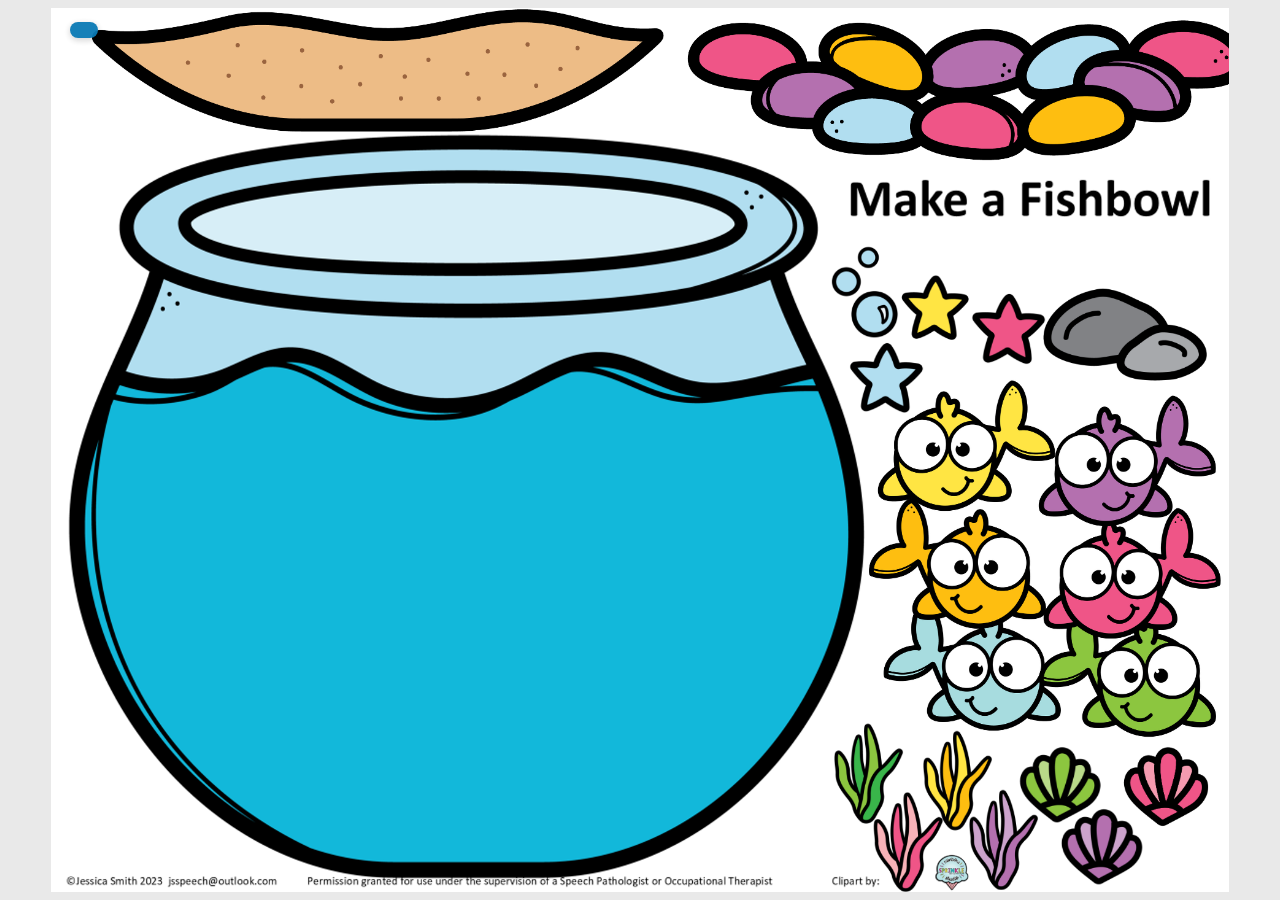
==== make-a-fishbowl/index.html @ fc692ed0 "Initial commit (3 Make it games)" ====
<!doctype html>
<html lang="zh-CN">
  <head>
    <meta charset="utf-8" />
    <meta name="viewport" content="width=device-width, initial-scale=1" />
    <title></title>
    <link rel="stylesheet" href="style.css" />
  </head>
  <body shadow>
    <main class="game">
      <div class="scene" id="scene">
        <button id="reset-btn" class="reset-btn" type="button" aria-label="">
        </button>

        <div class="placed-layer placed-layer-bottom" id="placed-bottom"></div>
        <div class="placed-layer placed-layer-center" id="placed-center"></div>
        <div class="hotspots" id="hotspots"></div>
      </div>
    </main>

    <script type="module" src="app.js"></script>
  </body>
</html>
---- make-a-fishbowl/style.css ----
*,
*::before,
*::after {
  box-sizing: border-box;
}

html,
body {
  margin: 0;
  height: 100%;
  font-family: system-ui, -apple-system, "Segoe UI", Roboto, sans-serif;
}

body {
  background: #e9e9e9;
  overflow: hidden;
}

.game {
  width: 100%;
  height: 100%;
  display: grid;
  place-items: center;
  padding: 8px;
}

.reset-btn {
  position: absolute;
  top: 1.6%;
  left: 1.6%;
  z-index: 30;
  border: 0;
  border-radius: 999px;
  padding: 8px 14px;
  background: #0a7ab5;
  color: #fff;
  font-weight: 700;
  cursor: pointer;
  box-shadow: 0 2px 7px rgba(0, 0, 0, 0.2);
  opacity: 0.95;
}

.reset-btn:hover {
  background: #09699b;
}

.scene {
  width: min(100vw - 16px, calc((100vh - 16px) * 4 / 3));
  aspect-ratio: 4 / 3;
  position: relative;
  overflow: hidden;
  background-image: url("./resources/background/幻灯片1.png");
  background-size: 100% 100%;
  background-repeat: no-repeat;
  background-position: center;
}

.placed-layer {
  position: absolute;
  inset: 0;
  pointer-events: none;
}

.placed-item {
  position: absolute;
  transform: translate(-50%, -50%) scale(var(--item-scale, 1));
  transform-origin: center center;
  object-fit: contain;
  pointer-events: none;
  filter: drop-shadow(0 2px 3px rgba(0, 0, 0, 0.2));
}

.placed-layer-bottom .placed-item {
  z-index: 2;
}

.placed-layer-center .placed-item {
  z-index: 5;
}

.placed-item--draggable {
  pointer-events: auto;
  cursor: grab;
  touch-action: none;
}

.placed-item--draggable:active {
  cursor: grabbing;
}

.hotspots {
  position: absolute;
  inset: 0;
  z-index: 20;
}

.hotspot {
  position: absolute;
  border: 0;
  background: transparent;
  cursor: pointer;
  border-radius: 12px;
}

.hotspot:focus-visible {
  outline: 2px solid rgba(18, 113, 160, 0.8);
  outline-offset: 1px;
}

.drag-preview {
  position: fixed;
  width: min(18vmin, 150px);
  height: auto;
  pointer-events: none;
  z-index: 2000;
  transform: translate(-50%, -50%);
  filter: drop-shadow(0 4px 10px rgba(0, 0, 0, 0.25));
  opacity: 0.94;
}
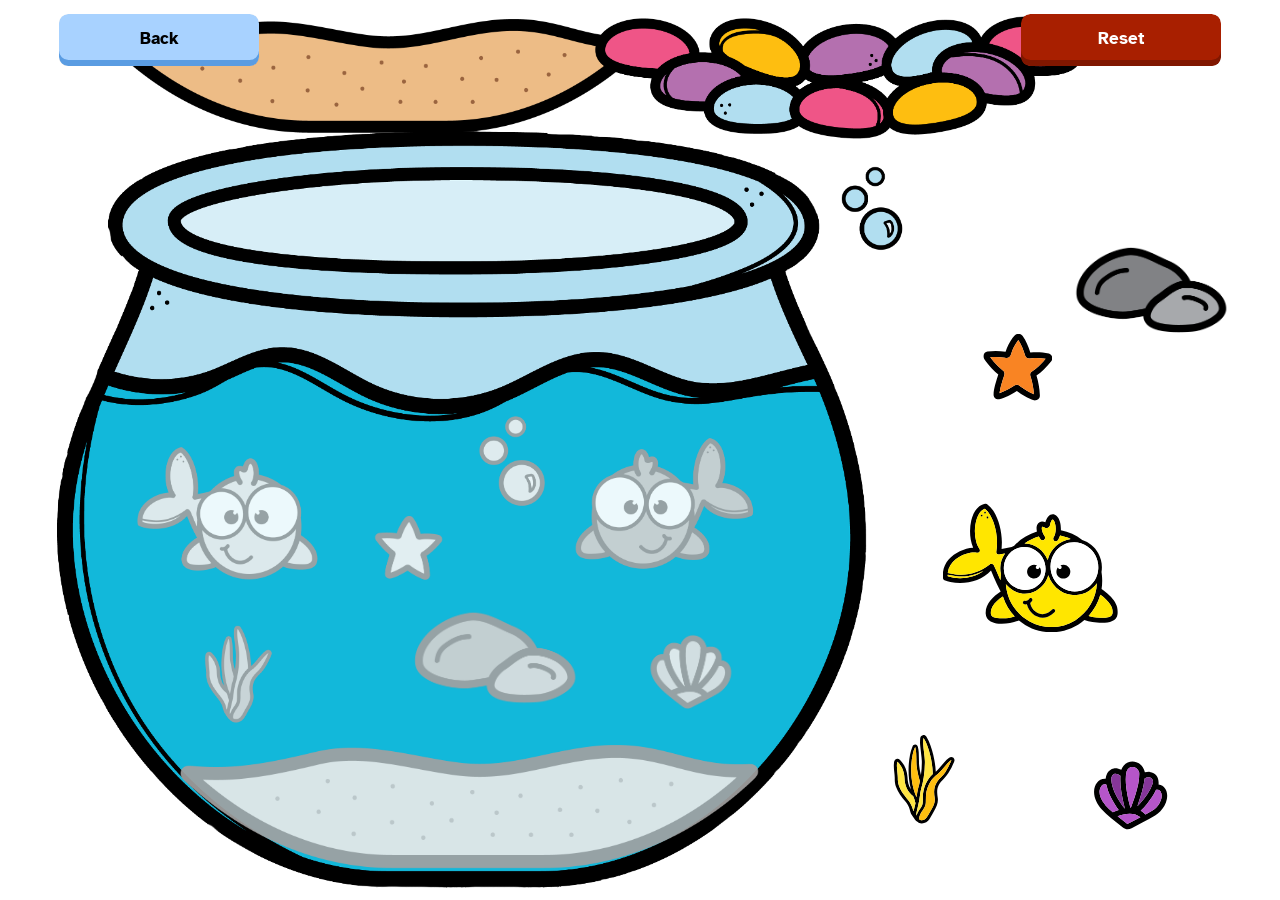
==== commit 4d1a5e98: "feat: make it games major functionalities completion" ====
--- a/make-a-fishbowl/index.html
+++ b/make-a-fishbowl/index.html
@@ -1,22 +1,53 @@
 <!doctype html>
-<html lang="zh-CN">
+<html lang="en">
   <head>
     <meta charset="utf-8" />
     <meta name="viewport" content="width=device-width, initial-scale=1" />
     <title></title>
+    <link rel="stylesheet" href="../shared/squidly-buttons.css" />
+    <link rel="stylesheet" href="../shared/miniapp-layout.css" />
+    <link rel="stylesheet" href="../shared/scene-controls.css" />
+    <link rel="stylesheet" href="./item-art.css" />
     <link rel="stylesheet" href="style.css" />
   </head>
   <body shadow>
-    <main class="game">
-      <div class="scene" id="scene">
-        <button id="reset-btn" class="reset-btn" type="button" aria-label="">
-        </button>
+    <div class="scene" id="scene">
+        <access-button
+          id="back-access-btn"
+          class="back-access-wrap"
+          access-group="scene-controls"
+          access-order="0"
+        >
+          <a
+            id="back-btn"
+            class="scene-control-btn squidly-btn squidly-btn--normal"
+            href="../index.html"
+            aria-label="Back to games"
+          >Back</a>
+        </access-button>
+        <access-button
+          id="reset-access-btn"
+          class="reset-access-wrap"
+          access-group="scene-controls"
+          access-order="1"
+        >
+          <button
+            id="reset-btn"
+            class="scene-control-btn squidly-btn squidly-btn--action"
+            type="button"
+            aria-label="Reset fishbowl"
+          >
+            Reset
+          </button>
+        </access-button>
 
         <div class="placed-layer placed-layer-bottom" id="placed-bottom"></div>
         <div class="placed-layer placed-layer-center" id="placed-center"></div>
+
+        <div class="fishbowl-slots-access" id="fishbowl-slots-access"></div>
+
         <div class="hotspots" id="hotspots"></div>
-      </div>
-    </main>
+    </div>
 
     <script type="module" src="app.js"></script>
   </body>
--- a/shared/squidly-buttons.css
+++ b/shared/squidly-buttons.css
@@ -0,0 +1,90 @@
+/* Squidly Session grid-icon button look for mini-apps (action / normal / emphasis). */
+/* Linked from each game as ../shared/squidly-buttons.css — serve the Games repo root. */
+
+@import url("https://fonts.googleapis.com/css2?family=Atkinson+Hyperlegible:ital,wght@0,400;0,700;1,400;1,700&display=swap");
+
+.squidly-btn--action {
+  --squidly-btn-main: hsl(11, 100%, 33%);
+  --squidly-btn-tab: hsl(11, 100%, 25%);
+  --squidly-btn-main-hover: hsl(11, 100%, 23%);
+  --squidly-btn-tab-hover: hsl(11, 100%, 15%);
+  --squidly-btn-main-active: hsl(11, 96%, 18%);
+  --squidly-btn-tab-active: hsl(11, 92%, 9%);
+  --squidly-btn-text: white;
+  --squidly-btn-outline: hsl(11, 100%, 15%);
+}
+
+.squidly-btn--normal {
+  --squidly-btn-main: hsl(211, 100%, 83%);
+  --squidly-btn-tab: hsl(211, 70%, 62%);
+  --squidly-btn-main-hover: hsl(211, 95%, 66.4%);
+  --squidly-btn-tab-hover: hsl(211, 66.5%, 49.6%);
+  --squidly-btn-main-active: hsl(211, 100%, 53.95%);
+  --squidly-btn-tab-active: hsl(211, 73.5%, 40.3%);
+  --squidly-btn-text: black;
+  --squidly-btn-outline: hsl(211, 84%, 37.2%);
+}
+
+.squidly-btn--emphasis {
+  --squidly-btn-main: hsl(18, 77%, 50%);
+  --squidly-btn-tab: hsl(18, 86%, 41%);
+  --squidly-btn-main-hover: hsl(18, 73%, 40%);
+  --squidly-btn-tab-hover: hsl(18, 82%, 33%);
+  --squidly-btn-main-active: hsl(18, 80%, 32%);
+  --squidly-btn-tab-active: hsl(18, 88%, 26%);
+  --squidly-btn-text: white;
+  --squidly-btn-outline: hsl(18, 86%, 28%);
+}
+
+.squidly-btn {
+  position: absolute;
+  inset: 0;
+  width: 100%;
+  height: 100%;
+  margin: 0;
+  padding: 0.2em 0.35em 0.42em;
+  box-sizing: border-box;
+  border: 0;
+  border-radius: 0.55em;
+  cursor: pointer;
+  display: flex;
+  align-items: center;
+  justify-content: center;
+  font-family: "Atkinson Hyperlegible", system-ui, sans-serif;
+  font-weight: 700;
+  font-size: clamp(11px, 1.2vw, 16px);
+  line-height: 1;
+  text-align: center;
+  color: var(--squidly-btn-text, white);
+  background-color: var(--squidly-btn-main);
+  box-shadow:
+    inset 0 -0.35em 0 var(--squidly-btn-tab),
+    0 2px 4px rgba(0, 0, 0, 0.22);
+  transition:
+    background-color 0.12s ease,
+    box-shadow 0.12s ease,
+    transform 0.08s ease;
+}
+
+.squidly-btn:hover,
+access-button[hover] .squidly-btn {
+  background-color: var(--squidly-btn-main-hover);
+  box-shadow:
+    inset 0 -0.35em 0 var(--squidly-btn-tab-hover),
+    0 2px 4px rgba(0, 0, 0, 0.28),
+    0 0 0 2px var(--squidly-btn-outline);
+}
+
+.squidly-btn:active {
+  background-color: var(--squidly-btn-main-active);
+  box-shadow:
+    inset 0 -0.28em 0 var(--squidly-btn-tab-active),
+    0 1px 2px rgba(0, 0, 0, 0.25);
+  transform: scale(0.98);
+}
+
+.squidly-btn:focus-visible,
+access-button:focus-visible .squidly-btn {
+  outline: 3px solid var(--squidly-btn-outline);
+  outline-offset: 2px;
+}
--- a/shared/miniapp-layout.css
+++ b/shared/miniapp-layout.css
@@ -0,0 +1,30 @@
+/* Shared layout for access-button wrappers and transparent hotspot overlays. */
+
+.access-wrap {
+  position: absolute;
+  display: block;
+  box-sizing: border-box;
+}
+
+.hotspot,
+.picker-hotspot {
+  position: absolute;
+  inset: 0;
+  border: 0;
+  margin: 0;
+  padding: 0;
+  background: transparent;
+  cursor: pointer;
+  border-radius: 12px;
+  z-index: 1;
+}
+
+.hotspot:focus-visible,
+.picker-hotspot:focus-visible {
+  outline: 2px solid rgba(143, 83, 201, 0.85);
+  outline-offset: 2px;
+}
+
+.picker-hotspot {
+  border-radius: 10px;
+}
--- a/shared/scene-controls.css
+++ b/shared/scene-controls.css
@@ -0,0 +1,57 @@
+/* Top-corner scene controls (Back / Reset) — shared by all make-a-* games. */
+
+.back-access-wrap,
+.reset-access-wrap {
+  position: absolute;
+  z-index: 12000;
+  display: block;
+  overflow: hidden;
+  border-radius: 0.55em;
+  width: min(18vw, 200px);
+  height: min(10vh, 52px);
+  max-width: 210px;
+  max-height: 66px;
+  pointer-events: auto;
+}
+
+.back-access-wrap {
+  top: 1.6%;
+  left: 1.6%;
+  right: auto;
+}
+
+.reset-access-wrap {
+  top: 1.6%;
+  right: 1.6%;
+  left: auto;
+}
+
+.scene-control-btn {
+  font-size: clamp(14px, 1.35vw, 18px);
+}
+
+a.scene-control-btn.squidly-btn {
+  text-decoration: none;
+  color: var(--squidly-btn-text, white);
+}
+
+/* Robot: categories + reset on the left dock; back stays top-right. */
+.scene--robot .reset-access-wrap {
+  top: 68%;
+  left: 2%;
+  right: auto;
+  width: 15%;
+  min-width: 128px;
+  max-width: 240px;
+  max-height: 72px;
+}
+
+.scene--robot .back-access-wrap {
+  top: 1.6%;
+  left: auto;
+  right: 1.6%;
+}
+
+.scene--robot .scene-control-btn {
+  font-size: clamp(16px, 2.1cqh, 22px);
+}
--- a/make-a-fishbowl/item-art.css
+++ b/make-a-fishbowl/item-art.css
@@ -0,0 +1,96 @@
+/* Colored fish / seaweed / star / shell art (data-uri SVG). Edit :root vars or rules below. */
+:root {
+  --fish-a-0: #ffe600;
+  --fish-b-0: #ffffff;
+  --fish-a-1: #ff6b6b;
+  --fish-b-1: #ffffff;
+  --fish-a-2: #4ade80;
+  --fish-b-2: #ffffff;
+  --fish-a-3: #60a5fa;
+  --fish-b-3: #ffffff;
+  --seaweed-a-0: #febe10;
+  --seaweed-b-0: #ffe543;
+  --seaweed-a-1: #22c55e;
+  --seaweed-b-1: #86efac;
+  --seaweed-a-2: #14b8a6;
+  --seaweed-b-2: #5eead4;
+  --seaweed-a-3: #a855f7;
+  --seaweed-b-3: #e9d5ff;
+  --star-a-0: #f98423;
+  --star-a-1: #3b82f6;
+  --star-a-2: #facc15;
+  --star-a-3: #ef4444;
+  --shell-a-0: #b555c9;
+  --shell-b-0: #863699;
+  --shell-a-1: #e879f9;
+  --shell-b-1: #a21caf;
+  --shell-a-2: #fb923c;
+  --shell-b-2: #ea580c;
+  --shell-a-3: #60a5fa;
+  --shell-b-3: #2563eb;
+}
+
+.item-art--fish.color-0 {
+  background-image: url("data:image/svg+xml,%3Csvg%20id%3D%22Layer_1%22%20xmlns%3D%22http%3A%2F%2Fwww.w3.org%2F2000%2Fsvg%22%20viewBox%3D%220%200%20450.715%20331.49%22%3E%3Cpath%20d%3D%22M65.394%2C305.318c-21.368%2C2.817-61.438%2C6.457-65.002-20.102-2.285-17.029%2C5.684-31.873%2C16.928-44.282%2C5.568-6.145%2C11.934-11.027%2C18.239-16.303l6.24-4.552c-2.228-14.542-2.216-29.086.208-43.766-2.865-17.117.206-34.301%2C8.651-49.3%2C9.093-15.919%2C23.554-27.657%2C40.905-33.287%2C16.216-12.604%2C34.898-20.958%2C55.072-24.902-.603-12.599%2C1.864-28.461%2C10.797-36.888%2C6.46-6.095%2C15.76-5.358%2C21.629%2C1.234%2C3.679%2C4.132%2C5.941%2C9.159%2C7.539%2C14.883%2C3.495-1.366%2C7.292-2.073%2C11.16-1.241%2C10.631%2C2.289%2C13.213%2C14.355%2C10.422%2C25.101%2C22.596%2C6.775%2C42.742%2C19.402%2C58.694%2C36.776l6.441%2C3.395%2C25.94%2C5.099-.757-17.798c.606-26.995%2C7.362-57.866%2C22.084-80.635%2C4.307-6.661%2C9.52-12.356%2C15.886-16.971%2C1.851-1.342%2C3.866-2.13%2C6.128-1.626%2C19.891%2C4.431%2C30.506%2C24.769%2C34.858%2C43.639%2C5.117%2C22.185%2C4.262%2C48.518-4.951%2C69.827%2C23.171%2C1.308%2C47.523%2C12.802%2C62.603%2C30.003%2C11.956%2C13.638%2C17.626%2C31.167%2C14.962%2C49.169-.311%2C2.105-1.943%2C3.83-3.865%2C4.604-4.942%2C1.992-9.645%2C3.623-15.006%2C4.677-36.334%2C7.148-79.216-1.075-104.627-29.618l-7.017%2C16.954c-4.891%2C11.818-10.381%2C23.031-16.428%2C34.272l-1.473%2C3.03c19.583%2C12.756%2C39.592%2C31.523%2C38.631%2C56.322-.346%2C8.942-5.031%2C16.323-12.826%2C20.648-6.337%2C3.346-13.152%2C5.01-20.525%2C5.538-17.845%2C1.277-35.726-1.766-52.39-8.11-48.528%2C40.946-120.46%2C40.503-168.511-1.335-6.602%2C2.607-13.397%2C4.248-20.637%2C5.543ZM417.061%2C182.456l20.817-3.925c-3.5-28.377-31.92-46.827-58.255-51.546-5.521-.989-10.957-1.251-16.397-.305-3.01.523-5.687-.202-7.233-2.724-1.415-2.308-1.104-5.068.503-7.388%2C3.932-5.674%2C6.488-11.879%2C8.251-18.719%2C4.7-18.237%2C4.435-37.422-.64-55.557-3.239-11.573-10.17-25.099-21.826-29.242-10.444%2C8.201-17.744%2C22.692-22.12%2C35.251-8.165%2C23.432-11.622%2C50.855-7.233%2C75.388.387%2C2.165-.096%2C4.264-1.489%2C5.725-1.419%2C1.489-3.528%2C2.286-5.699%2C1.863l-15.282-2.978c11.296%2C15.823%2C14.709%2C34.691%2C10.579%2C53.332l1.176%2C15.909%2C12.234-28.634%2C4.846-10.07c1.022-2.124%2C3.56-3.272%2C5.305-3.537%2C2.795-.425%2C4.254.742%2C6.24%2C2.219%2C25.175%2C18.728%2C54.607%2C29.215%2C86.223%2C24.939ZM240.233%2C102.742c-11.069-8.311-23.539-14.364-36.716-18.229l-4.439%2C7.405c-1.945%2C3.245-6.743%2C3.295-9.527%2C1.021-2.837-2.317-3.108-6.269-.978-9.443%2C4.088-6.094%2C9.275-17.389%2C6.39-23.645-2.257-.063-4.344.969-6.185%2C2.058-3.086%2C1.825-6.76%2C1.828-9.944-.018-2.629-1.523-4.051-4.363-4.621-7.772-.852-5.097-4.286-13.043-6.613-12.882-1.953.135-4.692%2C5.64-5.713%2C9.245-2.541%2C8.978-2.697%2C18.362-.409%2C27.435.731%2C2.899%2C1.739%2C5.794%2C3.419%2C8.169%2C2.4%2C3.39%2C1.902%2C7.759-1.533%2C10.017-3.176%2C2.088-7.476%2C1.058-9.572-2.325-2.258-3.644-3.845-7.38-5.172-11.709-9.531%2C1.975-18.623%2C4.753-27.155%2C9.042%2C29.691%2C4.242%2C51.884%2C25.266%2C59.193%2C54.426%2C9.556-25.351%2C32.016-42.27%2C59.573-42.794ZM125.684%2C224.562c19.852-5.704%2C35.424-19.373%2C42.97-38.455%2C8.187-20.702%2C5.263-44.185-7.922-61.914-19.182-25.792-54.512-32.005-81.408-14.529-26.377%2C17.139-36.55%2C51.633-23.514%2C80.477%2C7.749%2C17.145%2C22.217%2C29.219%2C40.337%2C34.41%2C9.551%2C2.736%2C19.754%2C2.823%2C29.537.012ZM268.976%2C213.157c24.14-16.392%2C31.632-48.983%2C17.339-74.172-15.152-26.704-49.044-35.082-74.79-18.309-24.209%2C15.772-32.487%2C47.87-18.994%2C73.375%2C14.815%2C28.006%2C50.027%2C37.044%2C76.445%2C19.106ZM437.941%2C183.28l-22.665%2C3.993c-16.613%2C1.863-32.882.002-48.652-5.37-7.373-2.512-13.791-5.805-21.123-9.1%2C8.194%2C6.909%2C17.723%2C11.259%2C27.824%2C14.37%2C20.158%2C6.207%2C44.264%2C6.714%2C64.54.115.349-1.394.464-2.87.077-4.008ZM226.856%2C303.879c35.252-19.285%2C58.601-55.397%2C61.362-95.821-5.857%2C6.786-12.172%2C12.085-19.894%2C16.488-17.653%2C10.065-40.526%2C10-58.165.095-15.523-8.956-26.324-22.427-31.18-39.871-5.587%2C17.129-16.106%2C30.089-30.461%2C39.861-22.283%2C14.883-52.719%2C14.913-75.014.059-7.649-5.554-14.081-11.485-19.739-19.244%2C1.82%2C39.095%2C22.8%2C74.327%2C55.366%2C94.83%2C35.558%2C22.388%2C80.635%2C23.893%2C117.725%2C3.603ZM32.272%2C293.826c14.541.048%2C29.433-.543%2C42.798-4.577-14.401-15.863-24.366-33.796-30.161-54.37-10.686%2C7.733-20.79%2C16.527-27.108%2C27.909-2.905%2C5.541-4.604%2C11.352-4.392%2C17.588.336%2C9.892%2C9.289%2C12.647%2C18.863%2C13.45ZM326.923%2C282.996c.33-6.282-1.46-12.196-4.318-17.782-6.233-11.067-16.102-19.205-26.669-25.977-6.232%2C19.638-16.334%2C36.673-30.411%2C51.655%2C14.266%2C5%2C30.657%2C5.393%2C45.643%2C3.826%2C7.707-1.428%2C15.326-3.542%2C15.755-11.724Z%22%2F%3E%3Cpath%20d%3D%22M226.856%2C303.879c-37.09%2C20.291-82.167%2C18.785-117.725-3.603-32.565-20.504-53.545-55.736-55.366-94.83%2C5.657%2C7.759%2C12.089%2C13.69%2C19.739%2C19.244%2C22.295%2C14.853%2C52.732%2C14.823%2C75.014-.059%2C14.354-9.772%2C24.874-22.732%2C30.461-39.861%2C4.856%2C17.444%2C15.657%2C30.915%2C31.18%2C39.871%2C17.639%2C9.905%2C40.511%2C9.971%2C58.165-.095%2C7.722-4.403%2C14.037-9.701%2C19.894-16.488-2.761%2C40.423-26.11%2C76.536-61.362%2C95.821ZM180.102%2C291.374c23.958%2C9.293%2C48.491-8.356%2C53.995-31.993%2C3.027.403%2C5.99.598%2C8.368-.615%2C1.976-1.008%2C2.224-3.228%2C1.725-5.006-.384-1.366-1.998-3.524-3.771-3.218-5.639.972-10.304-1.44-13.099-6.2-1.051-1.789-4.17-1.178-5.466-.165-1.564%2C1.223-2.561%2C3.167-1.687%2C5.337%2C1.033%2C2.563%2C2.992%2C4.531%2C5.452%2C6.405-2.155%2C12.222-10.834%2C22.514-22.408%2C27.125-7.316%2C2.914-14.985%2C2.268-21.998-1.031-5.118-2.408-9.093-6.05-13.183-9.853-1.924-1.789-4.96-.238-6.001%2C1.43-1.462%2C2.344-.734%2C4.571%2C1.141%2C6.398%2C4.943%2C4.816%2C10.265%2C8.8%2C16.933%2C11.387Z%22%20fill%3D%22%23ffe600%22%2F%3E%3Cpath%20d%3D%22M125.684%2C224.562c-9.783%2C2.811-19.986%2C2.725-29.537-.012-18.12-5.191-32.588-17.265-40.337-34.41-13.036-28.844-2.863-63.338%2C23.514-80.477%2C26.896-17.476%2C62.227-11.263%2C81.408%2C14.529%2C13.185%2C17.729%2C16.109%2C41.211%2C7.922%2C61.914-7.546%2C19.082-23.118%2C32.751-42.97%2C38.455ZM145.81%2C160.961l1.934-2.001c-8.288-3.747-18.077-.831-22.8%2C6.794-4.802%2C7.753-3.054%2C17.725%2C3.821%2C23.396%2C7.051%2C5.815%2C17.425%2C5.31%2C23.884-.943%2C6.57-6.36%2C7.16-16.482%2C1.924-23.847l-2.632%2C3.308c-1.851%2C1.686-4.619%2C1.087-6.054-.434-1.576-1.67-1.863-4.426-.078-6.273Z%22%20fill%3D%22%23ffffff%22%2F%3E%3Cpath%20d%3D%22M417.061%2C182.456c-31.615%2C4.276-61.047-6.211-86.223-24.939-1.986-1.477-3.444-2.644-6.24-2.219-1.746.266-4.283%2C1.413-5.305%2C3.537l-4.846%2C10.07-12.234%2C28.634-1.176-15.909c4.13-18.641.717-37.509-10.579-53.332l15.282%2C2.978c2.171.423%2C4.281-.374%2C5.699-1.863%2C1.393-1.461%2C1.876-3.56%2C1.489-5.725-4.389-24.532-.932-51.956%2C7.233-75.388%2C4.376-12.559%2C11.676-27.049%2C22.12-35.251%2C11.656%2C4.143%2C18.587%2C17.67%2C21.826%2C29.242%2C5.076%2C18.135%2C5.34%2C37.32.64%2C55.557-1.763%2C6.841-4.319%2C13.046-8.251%2C18.719-1.608%2C2.32-1.918%2C5.08-.503%2C7.388%2C1.547%2C2.522%2C4.224%2C3.247%2C7.233%2C2.724%2C5.44-.946%2C10.876-.684%2C16.397.305%2C26.335%2C4.719%2C54.755%2C23.169%2C58.255%2C51.546l-20.817%2C3.925ZM341.028%2C21.154c-1.204.462-1.528%2C2.161-1.097%2C3.211.386.94%2C1.832%2C1.451%2C2.946%2C1.071%2C1.026-.35%2C1.455-1.79%2C1.172-3.016-.218-.943-1.538-1.833-3.02-1.265ZM349.592%2C28.843c-1.174.646-1.343%2C2.479-.752%2C3.286.641.875%2C2.132%2C1.241%2C2.872.834%2C1.213-.668%2C1.458-2.161%2C1.054-3.179-.423-1.067-1.879-1.653-3.174-.94ZM334.296%2C34.011c-1.073.788-1.055%2C2.694-.276%2C3.51.63.659%2C2.234.836%2C2.911.329%2C1.018-.761%2C1.16-2.373.705-3.213-.578-1.067-2.215-1.453-3.34-.626Z%22%20fill%3D%22%23ffe600%22%2F%3E%3Cpath%20d%3D%22M268.976%2C213.157c-26.418%2C17.939-61.63%2C8.9-76.445-19.106-13.492-25.505-5.215-57.603%2C18.994-73.375%2C25.746-16.774%2C59.638-8.395%2C74.79%2C18.309%2C14.293%2C25.189%2C6.801%2C57.781-17.339%2C74.172ZM203.276%2C167.09l-1.982-2.758c-5.305%2C7.394-4.671%2C17.425%2C1.823%2C23.79%2C6.381%2C6.254%2C16.555%2C6.833%2C23.648%2C1.27s8.966-15.655%2C4.202-23.476c-4.616-7.578-14.131-10.736-22.77-7.025l2.154%2C2.576c1.612%2C1.928.887%2C4.671-.766%2C6.116-1.665%2C1.455-4.792%2C1.617-6.308-.493Z%22%20fill%3D%22%23ffffff%22%2F%3E%3Cpath%20d%3D%22M240.233%2C102.742c-27.557.524-50.017%2C17.444-59.573%2C42.794-7.309-29.16-29.502-50.184-59.193-54.426%2C8.532-4.288%2C17.624-7.066%2C27.155-9.042%2C1.326%2C4.329%2C2.913%2C8.066%2C5.172%2C11.709%2C2.097%2C3.383%2C6.396%2C4.413%2C9.572%2C2.325%2C3.435-2.258%2C3.933-6.627%2C1.533-10.017-1.681-2.374-2.688-5.269-3.419-8.169-2.289-9.073-2.132-18.457.409-27.435%2C1.02-3.606%2C3.76-9.11%2C5.713-9.245%2C2.327-.161%2C5.761%2C7.785%2C6.613%2C12.882.57%2C3.409%2C1.992%2C6.249%2C4.621%2C7.772%2C3.184%2C1.845%2C6.858%2C1.843%2C9.944.018%2C1.841-1.089%2C3.928-2.122%2C6.185-2.058%2C2.885%2C6.256-2.303%2C17.551-6.39%2C23.645-2.13%2C3.175-1.859%2C7.126.978%2C9.443%2C2.784%2C2.274%2C7.582%2C2.224%2C9.527-1.021l4.439-7.405c13.177%2C3.865%2C25.647%2C9.918%2C36.716%2C18.229Z%22%20fill%3D%22%23ffe600%22%2F%3E%3Cpath%20d%3D%22M32.272%2C293.826c-9.575-.803-18.527-3.559-18.863-13.45-.212-6.236%2C1.488-12.046%2C4.392-17.588%2C6.318-11.382%2C16.422-20.176%2C27.108-27.909%2C5.795%2C20.574%2C15.759%2C38.506%2C30.161%2C54.37-13.364%2C4.034-28.256%2C4.625-42.798%2C4.577Z%22%20fill%3D%22%23ffe600%22%2F%3E%3Cpath%20d%3D%22M326.923%2C282.996c-.429%2C8.181-8.048%2C10.296-15.755%2C11.724-14.985%2C1.566-31.377%2C1.174-45.643-3.826%2C14.077-14.982%2C24.179-32.018%2C30.411-51.655%2C10.567%2C6.771%2C20.436%2C14.909%2C26.669%2C25.977%2C2.858%2C5.586%2C4.648%2C11.5%2C4.318%2C17.782Z%22%20fill%3D%22%23ffe600%22%2F%3E%3Cpath%20d%3D%22M437.941%2C183.28c.387%2C1.137.272%2C2.614-.077%2C4.008-20.276%2C6.599-44.382%2C6.092-64.54-.115-10.101-3.11-19.63-7.46-27.824-14.37%2C7.333%2C3.295%2C13.75%2C6.588%2C21.123%2C9.1%2C15.771%2C5.372%2C32.039%2C7.233%2C48.652%2C5.37l22.665-3.993Z%22%20fill%3D%22%23ffe600%22%2F%3E%3Cpath%20d%3D%22M180.102%2C291.374c-6.668-2.586-11.99-6.571-16.933-11.387-1.875-1.827-2.603-4.054-1.141-6.398%2C1.041-1.668%2C4.077-3.219%2C6.001-1.43%2C4.089%2C3.802%2C8.065%2C7.445%2C13.183%2C9.853%2C7.014%2C3.3%2C14.682%2C3.946%2C21.998%2C1.031%2C11.574-4.61%2C20.253-14.902%2C22.408-27.125-2.46-1.875-4.419-3.843-5.452-6.405-.874-2.169.123-4.114%2C1.687-5.337%2C1.296-1.013%2C4.415-1.624%2C5.466.165%2C2.795%2C4.76%2C7.46%2C7.172%2C13.099%2C6.2%2C1.773-.306%2C3.387%2C1.852%2C3.771%2C3.218.499%2C1.778.252%2C3.998-1.725%2C5.006-2.378%2C1.213-5.341%2C1.018-8.368.615-5.505%2C23.638-30.038%2C41.286-53.995%2C31.993Z%22%2F%3E%3Cpath%20d%3D%22M145.81%2C160.961c-1.785%2C1.846-1.498%2C4.603.078%2C6.273%2C1.435%2C1.52%2C4.203%2C2.12%2C6.054.434l2.632-3.308c5.236%2C7.365%2C4.646%2C17.487-1.924%2C23.847-6.46%2C6.253-16.833%2C6.758-23.884.943-6.876-5.671-8.624-15.643-3.821-23.396%2C4.723-7.625%2C14.512-10.542%2C22.8-6.794l-1.934%2C2.001Z%22%2F%3E%3Cpath%20d%3D%22M334.296%2C34.011c1.125-.826%2C2.762-.441%2C3.34.626.455.84.313%2C2.451-.705%2C3.213-.678.507-2.282.33-2.911-.329-.779-.816-.797-2.722.276-3.51Z%22%2F%3E%3Cpath%20d%3D%22M349.592%2C28.843c1.295-.713%2C2.75-.127%2C3.174.94.404%2C1.018.159%2C2.511-1.054%2C3.179-.74.408-2.232.042-2.872-.834-.591-.807-.422-2.64.752-3.286Z%22%2F%3E%3Cpath%20d%3D%22M341.028%2C21.154c1.482-.568%2C2.802.322%2C3.02%2C1.265.284%2C1.226-.145%2C2.666-1.172%2C3.016-1.114.38-2.56-.131-2.946-1.071-.431-1.05-.107-2.749%2C1.097-3.211Z%22%2F%3E%3Cpath%20d%3D%22M203.276%2C167.09c1.516%2C2.11%2C4.643%2C1.949%2C6.308.493%2C1.653-1.445%2C2.378-4.188.766-6.116l-2.154-2.576c8.639-3.71%2C18.154-.553%2C22.77%2C7.025%2C4.764%2C7.821%2C2.885%2C17.917-4.202%2C23.476s-17.266%2C4.984-23.648-1.27c-6.494-6.365-7.128-16.396-1.823-23.79l1.982%2C2.758Z%22%2F%3E%3C%2Fsvg%3E");
+}
+
+.item-art--fish.color-1 {
+  background-image: url("data:image/svg+xml,%3Csvg%20id%3D%22Layer_1%22%20xmlns%3D%22http%3A%2F%2Fwww.w3.org%2F2000%2Fsvg%22%20viewBox%3D%220%200%20450.715%20331.49%22%3E%3Cpath%20d%3D%22M65.394%2C305.318c-21.368%2C2.817-61.438%2C6.457-65.002-20.102-2.285-17.029%2C5.684-31.873%2C16.928-44.282%2C5.568-6.145%2C11.934-11.027%2C18.239-16.303l6.24-4.552c-2.228-14.542-2.216-29.086.208-43.766-2.865-17.117.206-34.301%2C8.651-49.3%2C9.093-15.919%2C23.554-27.657%2C40.905-33.287%2C16.216-12.604%2C34.898-20.958%2C55.072-24.902-.603-12.599%2C1.864-28.461%2C10.797-36.888%2C6.46-6.095%2C15.76-5.358%2C21.629%2C1.234%2C3.679%2C4.132%2C5.941%2C9.159%2C7.539%2C14.883%2C3.495-1.366%2C7.292-2.073%2C11.16-1.241%2C10.631%2C2.289%2C13.213%2C14.355%2C10.422%2C25.101%2C22.596%2C6.775%2C42.742%2C19.402%2C58.694%2C36.776l6.441%2C3.395%2C25.94%2C5.099-.757-17.798c.606-26.995%2C7.362-57.866%2C22.084-80.635%2C4.307-6.661%2C9.52-12.356%2C15.886-16.971%2C1.851-1.342%2C3.866-2.13%2C6.128-1.626%2C19.891%2C4.431%2C30.506%2C24.769%2C34.858%2C43.639%2C5.117%2C22.185%2C4.262%2C48.518-4.951%2C69.827%2C23.171%2C1.308%2C47.523%2C12.802%2C62.603%2C30.003%2C11.956%2C13.638%2C17.626%2C31.167%2C14.962%2C49.169-.311%2C2.105-1.943%2C3.83-3.865%2C4.604-4.942%2C1.992-9.645%2C3.623-15.006%2C4.677-36.334%2C7.148-79.216-1.075-104.627-29.618l-7.017%2C16.954c-4.891%2C11.818-10.381%2C23.031-16.428%2C34.272l-1.473%2C3.03c19.583%2C12.756%2C39.592%2C31.523%2C38.631%2C56.322-.346%2C8.942-5.031%2C16.323-12.826%2C20.648-6.337%2C3.346-13.152%2C5.01-20.525%2C5.538-17.845%2C1.277-35.726-1.766-52.39-8.11-48.528%2C40.946-120.46%2C40.503-168.511-1.335-6.602%2C2.607-13.397%2C4.248-20.637%2C5.543ZM417.061%2C182.456l20.817-3.925c-3.5-28.377-31.92-46.827-58.255-51.546-5.521-.989-10.957-1.251-16.397-.305-3.01.523-5.687-.202-7.233-2.724-1.415-2.308-1.104-5.068.503-7.388%2C3.932-5.674%2C6.488-11.879%2C8.251-18.719%2C4.7-18.237%2C4.435-37.422-.64-55.557-3.239-11.573-10.17-25.099-21.826-29.242-10.444%2C8.201-17.744%2C22.692-22.12%2C35.251-8.165%2C23.432-11.622%2C50.855-7.233%2C75.388.387%2C2.165-.096%2C4.264-1.489%2C5.725-1.419%2C1.489-3.528%2C2.286-5.699%2C1.863l-15.282-2.978c11.296%2C15.823%2C14.709%2C34.691%2C10.579%2C53.332l1.176%2C15.909%2C12.234-28.634%2C4.846-10.07c1.022-2.124%2C3.56-3.272%2C5.305-3.537%2C2.795-.425%2C4.254.742%2C6.24%2C2.219%2C25.175%2C18.728%2C54.607%2C29.215%2C86.223%2C24.939ZM240.233%2C102.742c-11.069-8.311-23.539-14.364-36.716-18.229l-4.439%2C7.405c-1.945%2C3.245-6.743%2C3.295-9.527%2C1.021-2.837-2.317-3.108-6.269-.978-9.443%2C4.088-6.094%2C9.275-17.389%2C6.39-23.645-2.257-.063-4.344.969-6.185%2C2.058-3.086%2C1.825-6.76%2C1.828-9.944-.018-2.629-1.523-4.051-4.363-4.621-7.772-.852-5.097-4.286-13.043-6.613-12.882-1.953.135-4.692%2C5.64-5.713%2C9.245-2.541%2C8.978-2.697%2C18.362-.409%2C27.435.731%2C2.899%2C1.739%2C5.794%2C3.419%2C8.169%2C2.4%2C3.39%2C1.902%2C7.759-1.533%2C10.017-3.176%2C2.088-7.476%2C1.058-9.572-2.325-2.258-3.644-3.845-7.38-5.172-11.709-9.531%2C1.975-18.623%2C4.753-27.155%2C9.042%2C29.691%2C4.242%2C51.884%2C25.266%2C59.193%2C54.426%2C9.556-25.351%2C32.016-42.27%2C59.573-42.794ZM125.684%2C224.562c19.852-5.704%2C35.424-19.373%2C42.97-38.455%2C8.187-20.702%2C5.263-44.185-7.922-61.914-19.182-25.792-54.512-32.005-81.408-14.529-26.377%2C17.139-36.55%2C51.633-23.514%2C80.477%2C7.749%2C17.145%2C22.217%2C29.219%2C40.337%2C34.41%2C9.551%2C2.736%2C19.754%2C2.823%2C29.537.012ZM268.976%2C213.157c24.14-16.392%2C31.632-48.983%2C17.339-74.172-15.152-26.704-49.044-35.082-74.79-18.309-24.209%2C15.772-32.487%2C47.87-18.994%2C73.375%2C14.815%2C28.006%2C50.027%2C37.044%2C76.445%2C19.106ZM437.941%2C183.28l-22.665%2C3.993c-16.613%2C1.863-32.882.002-48.652-5.37-7.373-2.512-13.791-5.805-21.123-9.1%2C8.194%2C6.909%2C17.723%2C11.259%2C27.824%2C14.37%2C20.158%2C6.207%2C44.264%2C6.714%2C64.54.115.349-1.394.464-2.87.077-4.008ZM226.856%2C303.879c35.252-19.285%2C58.601-55.397%2C61.362-95.821-5.857%2C6.786-12.172%2C12.085-19.894%2C16.488-17.653%2C10.065-40.526%2C10-58.165.095-15.523-8.956-26.324-22.427-31.18-39.871-5.587%2C17.129-16.106%2C30.089-30.461%2C39.861-22.283%2C14.883-52.719%2C14.913-75.014.059-7.649-5.554-14.081-11.485-19.739-19.244%2C1.82%2C39.095%2C22.8%2C74.327%2C55.366%2C94.83%2C35.558%2C22.388%2C80.635%2C23.893%2C117.725%2C3.603ZM32.272%2C293.826c14.541.048%2C29.433-.543%2C42.798-4.577-14.401-15.863-24.366-33.796-30.161-54.37-10.686%2C7.733-20.79%2C16.527-27.108%2C27.909-2.905%2C5.541-4.604%2C11.352-4.392%2C17.588.336%2C9.892%2C9.289%2C12.647%2C18.863%2C13.45ZM326.923%2C282.996c.33-6.282-1.46-12.196-4.318-17.782-6.233-11.067-16.102-19.205-26.669-25.977-6.232%2C19.638-16.334%2C36.673-30.411%2C51.655%2C14.266%2C5%2C30.657%2C5.393%2C45.643%2C3.826%2C7.707-1.428%2C15.326-3.542%2C15.755-11.724Z%22%2F%3E%3Cpath%20d%3D%22M226.856%2C303.879c-37.09%2C20.291-82.167%2C18.785-117.725-3.603-32.565-20.504-53.545-55.736-55.366-94.83%2C5.657%2C7.759%2C12.089%2C13.69%2C19.739%2C19.244%2C22.295%2C14.853%2C52.732%2C14.823%2C75.014-.059%2C14.354-9.772%2C24.874-22.732%2C30.461-39.861%2C4.856%2C17.444%2C15.657%2C30.915%2C31.18%2C39.871%2C17.639%2C9.905%2C40.511%2C9.971%2C58.165-.095%2C7.722-4.403%2C14.037-9.701%2C19.894-16.488-2.761%2C40.423-26.11%2C76.536-61.362%2C95.821ZM180.102%2C291.374c23.958%2C9.293%2C48.491-8.356%2C53.995-31.993%2C3.027.403%2C5.99.598%2C8.368-.615%2C1.976-1.008%2C2.224-3.228%2C1.725-5.006-.384-1.366-1.998-3.524-3.771-3.218-5.639.972-10.304-1.44-13.099-6.2-1.051-1.789-4.17-1.178-5.466-.165-1.564%2C1.223-2.561%2C3.167-1.687%2C5.337%2C1.033%2C2.563%2C2.992%2C4.531%2C5.452%2C6.405-2.155%2C12.222-10.834%2C22.514-22.408%2C27.125-7.316%2C2.914-14.985%2C2.268-21.998-1.031-5.118-2.408-9.093-6.05-13.183-9.853-1.924-1.789-4.96-.238-6.001%2C1.43-1.462%2C2.344-.734%2C4.571%2C1.141%2C6.398%2C4.943%2C4.816%2C10.265%2C8.8%2C16.933%2C11.387Z%22%20fill%3D%22%23ff6b6b%22%2F%3E%3Cpath%20d%3D%22M125.684%2C224.562c-9.783%2C2.811-19.986%2C2.725-29.537-.012-18.12-5.191-32.588-17.265-40.337-34.41-13.036-28.844-2.863-63.338%2C23.514-80.477%2C26.896-17.476%2C62.227-11.263%2C81.408%2C14.529%2C13.185%2C17.729%2C16.109%2C41.211%2C7.922%2C61.914-7.546%2C19.082-23.118%2C32.751-42.97%2C38.455ZM145.81%2C160.961l1.934-2.001c-8.288-3.747-18.077-.831-22.8%2C6.794-4.802%2C7.753-3.054%2C17.725%2C3.821%2C23.396%2C7.051%2C5.815%2C17.425%2C5.31%2C23.884-.943%2C6.57-6.36%2C7.16-16.482%2C1.924-23.847l-2.632%2C3.308c-1.851%2C1.686-4.619%2C1.087-6.054-.434-1.576-1.67-1.863-4.426-.078-6.273Z%22%20fill%3D%22%23ffffff%22%2F%3E%3Cpath%20d%3D%22M417.061%2C182.456c-31.615%2C4.276-61.047-6.211-86.223-24.939-1.986-1.477-3.444-2.644-6.24-2.219-1.746.266-4.283%2C1.413-5.305%2C3.537l-4.846%2C10.07-12.234%2C28.634-1.176-15.909c4.13-18.641.717-37.509-10.579-53.332l15.282%2C2.978c2.171.423%2C4.281-.374%2C5.699-1.863%2C1.393-1.461%2C1.876-3.56%2C1.489-5.725-4.389-24.532-.932-51.956%2C7.233-75.388%2C4.376-12.559%2C11.676-27.049%2C22.12-35.251%2C11.656%2C4.143%2C18.587%2C17.67%2C21.826%2C29.242%2C5.076%2C18.135%2C5.34%2C37.32.64%2C55.557-1.763%2C6.841-4.319%2C13.046-8.251%2C18.719-1.608%2C2.32-1.918%2C5.08-.503%2C7.388%2C1.547%2C2.522%2C4.224%2C3.247%2C7.233%2C2.724%2C5.44-.946%2C10.876-.684%2C16.397.305%2C26.335%2C4.719%2C54.755%2C23.169%2C58.255%2C51.546l-20.817%2C3.925ZM341.028%2C21.154c-1.204.462-1.528%2C2.161-1.097%2C3.211.386.94%2C1.832%2C1.451%2C2.946%2C1.071%2C1.026-.35%2C1.455-1.79%2C1.172-3.016-.218-.943-1.538-1.833-3.02-1.265ZM349.592%2C28.843c-1.174.646-1.343%2C2.479-.752%2C3.286.641.875%2C2.132%2C1.241%2C2.872.834%2C1.213-.668%2C1.458-2.161%2C1.054-3.179-.423-1.067-1.879-1.653-3.174-.94ZM334.296%2C34.011c-1.073.788-1.055%2C2.694-.276%2C3.51.63.659%2C2.234.836%2C2.911.329%2C1.018-.761%2C1.16-2.373.705-3.213-.578-1.067-2.215-1.453-3.34-.626Z%22%20fill%3D%22%23ff6b6b%22%2F%3E%3Cpath%20d%3D%22M268.976%2C213.157c-26.418%2C17.939-61.63%2C8.9-76.445-19.106-13.492-25.505-5.215-57.603%2C18.994-73.375%2C25.746-16.774%2C59.638-8.395%2C74.79%2C18.309%2C14.293%2C25.189%2C6.801%2C57.781-17.339%2C74.172ZM203.276%2C167.09l-1.982-2.758c-5.305%2C7.394-4.671%2C17.425%2C1.823%2C23.79%2C6.381%2C6.254%2C16.555%2C6.833%2C23.648%2C1.27s8.966-15.655%2C4.202-23.476c-4.616-7.578-14.131-10.736-22.77-7.025l2.154%2C2.576c1.612%2C1.928.887%2C4.671-.766%2C6.116-1.665%2C1.455-4.792%2C1.617-6.308-.493Z%22%20fill%3D%22%23ffffff%22%2F%3E%3Cpath%20d%3D%22M240.233%2C102.742c-27.557.524-50.017%2C17.444-59.573%2C42.794-7.309-29.16-29.502-50.184-59.193-54.426%2C8.532-4.288%2C17.624-7.066%2C27.155-9.042%2C1.326%2C4.329%2C2.913%2C8.066%2C5.172%2C11.709%2C2.097%2C3.383%2C6.396%2C4.413%2C9.572%2C2.325%2C3.435-2.258%2C3.933-6.627%2C1.533-10.017-1.681-2.374-2.688-5.269-3.419-8.169-2.289-9.073-2.132-18.457.409-27.435%2C1.02-3.606%2C3.76-9.11%2C5.713-9.245%2C2.327-.161%2C5.761%2C7.785%2C6.613%2C12.882.57%2C3.409%2C1.992%2C6.249%2C4.621%2C7.772%2C3.184%2C1.845%2C6.858%2C1.843%2C9.944.018%2C1.841-1.089%2C3.928-2.122%2C6.185-2.058%2C2.885%2C6.256-2.303%2C17.551-6.39%2C23.645-2.13%2C3.175-1.859%2C7.126.978%2C9.443%2C2.784%2C2.274%2C7.582%2C2.224%2C9.527-1.021l4.439-7.405c13.177%2C3.865%2C25.647%2C9.918%2C36.716%2C18.229Z%22%20fill%3D%22%23ff6b6b%22%2F%3E%3Cpath%20d%3D%22M32.272%2C293.826c-9.575-.803-18.527-3.559-18.863-13.45-.212-6.236%2C1.488-12.046%2C4.392-17.588%2C6.318-11.382%2C16.422-20.176%2C27.108-27.909%2C5.795%2C20.574%2C15.759%2C38.506%2C30.161%2C54.37-13.364%2C4.034-28.256%2C4.625-42.798%2C4.577Z%22%20fill%3D%22%23ff6b6b%22%2F%3E%3Cpath%20d%3D%22M326.923%2C282.996c-.429%2C8.181-8.048%2C10.296-15.755%2C11.724-14.985%2C1.566-31.377%2C1.174-45.643-3.826%2C14.077-14.982%2C24.179-32.018%2C30.411-51.655%2C10.567%2C6.771%2C20.436%2C14.909%2C26.669%2C25.977%2C2.858%2C5.586%2C4.648%2C11.5%2C4.318%2C17.782Z%22%20fill%3D%22%23ff6b6b%22%2F%3E%3Cpath%20d%3D%22M437.941%2C183.28c.387%2C1.137.272%2C2.614-.077%2C4.008-20.276%2C6.599-44.382%2C6.092-64.54-.115-10.101-3.11-19.63-7.46-27.824-14.37%2C7.333%2C3.295%2C13.75%2C6.588%2C21.123%2C9.1%2C15.771%2C5.372%2C32.039%2C7.233%2C48.652%2C5.37l22.665-3.993Z%22%20fill%3D%22%23ff6b6b%22%2F%3E%3Cpath%20d%3D%22M180.102%2C291.374c-6.668-2.586-11.99-6.571-16.933-11.387-1.875-1.827-2.603-4.054-1.141-6.398%2C1.041-1.668%2C4.077-3.219%2C6.001-1.43%2C4.089%2C3.802%2C8.065%2C7.445%2C13.183%2C9.853%2C7.014%2C3.3%2C14.682%2C3.946%2C21.998%2C1.031%2C11.574-4.61%2C20.253-14.902%2C22.408-27.125-2.46-1.875-4.419-3.843-5.452-6.405-.874-2.169.123-4.114%2C1.687-5.337%2C1.296-1.013%2C4.415-1.624%2C5.466.165%2C2.795%2C4.76%2C7.46%2C7.172%2C13.099%2C6.2%2C1.773-.306%2C3.387%2C1.852%2C3.771%2C3.218.499%2C1.778.252%2C3.998-1.725%2C5.006-2.378%2C1.213-5.341%2C1.018-8.368.615-5.505%2C23.638-30.038%2C41.286-53.995%2C31.993Z%22%2F%3E%3Cpath%20d%3D%22M145.81%2C160.961c-1.785%2C1.846-1.498%2C4.603.078%2C6.273%2C1.435%2C1.52%2C4.203%2C2.12%2C6.054.434l2.632-3.308c5.236%2C7.365%2C4.646%2C17.487-1.924%2C23.847-6.46%2C6.253-16.833%2C6.758-23.884.943-6.876-5.671-8.624-15.643-3.821-23.396%2C4.723-7.625%2C14.512-10.542%2C22.8-6.794l-1.934%2C2.001Z%22%2F%3E%3Cpath%20d%3D%22M334.296%2C34.011c1.125-.826%2C2.762-.441%2C3.34.626.455.84.313%2C2.451-.705%2C3.213-.678.507-2.282.33-2.911-.329-.779-.816-.797-2.722.276-3.51Z%22%2F%3E%3Cpath%20d%3D%22M349.592%2C28.843c1.295-.713%2C2.75-.127%2C3.174.94.404%2C1.018.159%2C2.511-1.054%2C3.179-.74.408-2.232.042-2.872-.834-.591-.807-.422-2.64.752-3.286Z%22%2F%3E%3Cpath%20d%3D%22M341.028%2C21.154c1.482-.568%2C2.802.322%2C3.02%2C1.265.284%2C1.226-.145%2C2.666-1.172%2C3.016-1.114.38-2.56-.131-2.946-1.071-.431-1.05-.107-2.749%2C1.097-3.211Z%22%2F%3E%3Cpath%20d%3D%22M203.276%2C167.09c1.516%2C2.11%2C4.643%2C1.949%2C6.308.493%2C1.653-1.445%2C2.378-4.188.766-6.116l-2.154-2.576c8.639-3.71%2C18.154-.553%2C22.77%2C7.025%2C4.764%2C7.821%2C2.885%2C17.917-4.202%2C23.476s-17.266%2C4.984-23.648-1.27c-6.494-6.365-7.128-16.396-1.823-23.79l1.982%2C2.758Z%22%2F%3E%3C%2Fsvg%3E");
+}
+
+.item-art--fish.color-2 {
+  background-image: url("data:image/svg+xml,%3Csvg%20id%3D%22Layer_1%22%20xmlns%3D%22http%3A%2F%2Fwww.w3.org%2F2000%2Fsvg%22%20viewBox%3D%220%200%20450.715%20331.49%22%3E%3Cpath%20d%3D%22M65.394%2C305.318c-21.368%2C2.817-61.438%2C6.457-65.002-20.102-2.285-17.029%2C5.684-31.873%2C16.928-44.282%2C5.568-6.145%2C11.934-11.027%2C18.239-16.303l6.24-4.552c-2.228-14.542-2.216-29.086.208-43.766-2.865-17.117.206-34.301%2C8.651-49.3%2C9.093-15.919%2C23.554-27.657%2C40.905-33.287%2C16.216-12.604%2C34.898-20.958%2C55.072-24.902-.603-12.599%2C1.864-28.461%2C10.797-36.888%2C6.46-6.095%2C15.76-5.358%2C21.629%2C1.234%2C3.679%2C4.132%2C5.941%2C9.159%2C7.539%2C14.883%2C3.495-1.366%2C7.292-2.073%2C11.16-1.241%2C10.631%2C2.289%2C13.213%2C14.355%2C10.422%2C25.101%2C22.596%2C6.775%2C42.742%2C19.402%2C58.694%2C36.776l6.441%2C3.395%2C25.94%2C5.099-.757-17.798c.606-26.995%2C7.362-57.866%2C22.084-80.635%2C4.307-6.661%2C9.52-12.356%2C15.886-16.971%2C1.851-1.342%2C3.866-2.13%2C6.128-1.626%2C19.891%2C4.431%2C30.506%2C24.769%2C34.858%2C43.639%2C5.117%2C22.185%2C4.262%2C48.518-4.951%2C69.827%2C23.171%2C1.308%2C47.523%2C12.802%2C62.603%2C30.003%2C11.956%2C13.638%2C17.626%2C31.167%2C14.962%2C49.169-.311%2C2.105-1.943%2C3.83-3.865%2C4.604-4.942%2C1.992-9.645%2C3.623-15.006%2C4.677-36.334%2C7.148-79.216-1.075-104.627-29.618l-7.017%2C16.954c-4.891%2C11.818-10.381%2C23.031-16.428%2C34.272l-1.473%2C3.03c19.583%2C12.756%2C39.592%2C31.523%2C38.631%2C56.322-.346%2C8.942-5.031%2C16.323-12.826%2C20.648-6.337%2C3.346-13.152%2C5.01-20.525%2C5.538-17.845%2C1.277-35.726-1.766-52.39-8.11-48.528%2C40.946-120.46%2C40.503-168.511-1.335-6.602%2C2.607-13.397%2C4.248-20.637%2C5.543ZM417.061%2C182.456l20.817-3.925c-3.5-28.377-31.92-46.827-58.255-51.546-5.521-.989-10.957-1.251-16.397-.305-3.01.523-5.687-.202-7.233-2.724-1.415-2.308-1.104-5.068.503-7.388%2C3.932-5.674%2C6.488-11.879%2C8.251-18.719%2C4.7-18.237%2C4.435-37.422-.64-55.557-3.239-11.573-10.17-25.099-21.826-29.242-10.444%2C8.201-17.744%2C22.692-22.12%2C35.251-8.165%2C23.432-11.622%2C50.855-7.233%2C75.388.387%2C2.165-.096%2C4.264-1.489%2C5.725-1.419%2C1.489-3.528%2C2.286-5.699%2C1.863l-15.282-2.978c11.296%2C15.823%2C14.709%2C34.691%2C10.579%2C53.332l1.176%2C15.909%2C12.234-28.634%2C4.846-10.07c1.022-2.124%2C3.56-3.272%2C5.305-3.537%2C2.795-.425%2C4.254.742%2C6.24%2C2.219%2C25.175%2C18.728%2C54.607%2C29.215%2C86.223%2C24.939ZM240.233%2C102.742c-11.069-8.311-23.539-14.364-36.716-18.229l-4.439%2C7.405c-1.945%2C3.245-6.743%2C3.295-9.527%2C1.021-2.837-2.317-3.108-6.269-.978-9.443%2C4.088-6.094%2C9.275-17.389%2C6.39-23.645-2.257-.063-4.344.969-6.185%2C2.058-3.086%2C1.825-6.76%2C1.828-9.944-.018-2.629-1.523-4.051-4.363-4.621-7.772-.852-5.097-4.286-13.043-6.613-12.882-1.953.135-4.692%2C5.64-5.713%2C9.245-2.541%2C8.978-2.697%2C18.362-.409%2C27.435.731%2C2.899%2C1.739%2C5.794%2C3.419%2C8.169%2C2.4%2C3.39%2C1.902%2C7.759-1.533%2C10.017-3.176%2C2.088-7.476%2C1.058-9.572-2.325-2.258-3.644-3.845-7.38-5.172-11.709-9.531%2C1.975-18.623%2C4.753-27.155%2C9.042%2C29.691%2C4.242%2C51.884%2C25.266%2C59.193%2C54.426%2C9.556-25.351%2C32.016-42.27%2C59.573-42.794ZM125.684%2C224.562c19.852-5.704%2C35.424-19.373%2C42.97-38.455%2C8.187-20.702%2C5.263-44.185-7.922-61.914-19.182-25.792-54.512-32.005-81.408-14.529-26.377%2C17.139-36.55%2C51.633-23.514%2C80.477%2C7.749%2C17.145%2C22.217%2C29.219%2C40.337%2C34.41%2C9.551%2C2.736%2C19.754%2C2.823%2C29.537.012ZM268.976%2C213.157c24.14-16.392%2C31.632-48.983%2C17.339-74.172-15.152-26.704-49.044-35.082-74.79-18.309-24.209%2C15.772-32.487%2C47.87-18.994%2C73.375%2C14.815%2C28.006%2C50.027%2C37.044%2C76.445%2C19.106ZM437.941%2C183.28l-22.665%2C3.993c-16.613%2C1.863-32.882.002-48.652-5.37-7.373-2.512-13.791-5.805-21.123-9.1%2C8.194%2C6.909%2C17.723%2C11.259%2C27.824%2C14.37%2C20.158%2C6.207%2C44.264%2C6.714%2C64.54.115.349-1.394.464-2.87.077-4.008ZM226.856%2C303.879c35.252-19.285%2C58.601-55.397%2C61.362-95.821-5.857%2C6.786-12.172%2C12.085-19.894%2C16.488-17.653%2C10.065-40.526%2C10-58.165.095-15.523-8.956-26.324-22.427-31.18-39.871-5.587%2C17.129-16.106%2C30.089-30.461%2C39.861-22.283%2C14.883-52.719%2C14.913-75.014.059-7.649-5.554-14.081-11.485-19.739-19.244%2C1.82%2C39.095%2C22.8%2C74.327%2C55.366%2C94.83%2C35.558%2C22.388%2C80.635%2C23.893%2C117.725%2C3.603ZM32.272%2C293.826c14.541.048%2C29.433-.543%2C42.798-4.577-14.401-15.863-24.366-33.796-30.161-54.37-10.686%2C7.733-20.79%2C16.527-27.108%2C27.909-2.905%2C5.541-4.604%2C11.352-4.392%2C17.588.336%2C9.892%2C9.289%2C12.647%2C18.863%2C13.45ZM326.923%2C282.996c.33-6.282-1.46-12.196-4.318-17.782-6.233-11.067-16.102-19.205-26.669-25.977-6.232%2C19.638-16.334%2C36.673-30.411%2C51.655%2C14.266%2C5%2C30.657%2C5.393%2C45.643%2C3.826%2C7.707-1.428%2C15.326-3.542%2C15.755-11.724Z%22%2F%3E%3Cpath%20d%3D%22M226.856%2C303.879c-37.09%2C20.291-82.167%2C18.785-117.725-3.603-32.565-20.504-53.545-55.736-55.366-94.83%2C5.657%2C7.759%2C12.089%2C13.69%2C19.739%2C19.244%2C22.295%2C14.853%2C52.732%2C14.823%2C75.014-.059%2C14.354-9.772%2C24.874-22.732%2C30.461-39.861%2C4.856%2C17.444%2C15.657%2C30.915%2C31.18%2C39.871%2C17.639%2C9.905%2C40.511%2C9.971%2C58.165-.095%2C7.722-4.403%2C14.037-9.701%2C19.894-16.488-2.761%2C40.423-26.11%2C76.536-61.362%2C95.821ZM180.102%2C291.374c23.958%2C9.293%2C48.491-8.356%2C53.995-31.993%2C3.027.403%2C5.99.598%2C8.368-.615%2C1.976-1.008%2C2.224-3.228%2C1.725-5.006-.384-1.366-1.998-3.524-3.771-3.218-5.639.972-10.304-1.44-13.099-6.2-1.051-1.789-4.17-1.178-5.466-.165-1.564%2C1.223-2.561%2C3.167-1.687%2C5.337%2C1.033%2C2.563%2C2.992%2C4.531%2C5.452%2C6.405-2.155%2C12.222-10.834%2C22.514-22.408%2C27.125-7.316%2C2.914-14.985%2C2.268-21.998-1.031-5.118-2.408-9.093-6.05-13.183-9.853-1.924-1.789-4.96-.238-6.001%2C1.43-1.462%2C2.344-.734%2C4.571%2C1.141%2C6.398%2C4.943%2C4.816%2C10.265%2C8.8%2C16.933%2C11.387Z%22%20fill%3D%22%234ade80%22%2F%3E%3Cpath%20d%3D%22M125.684%2C224.562c-9.783%2C2.811-19.986%2C2.725-29.537-.012-18.12-5.191-32.588-17.265-40.337-34.41-13.036-28.844-2.863-63.338%2C23.514-80.477%2C26.896-17.476%2C62.227-11.263%2C81.408%2C14.529%2C13.185%2C17.729%2C16.109%2C41.211%2C7.922%2C61.914-7.546%2C19.082-23.118%2C32.751-42.97%2C38.455ZM145.81%2C160.961l1.934-2.001c-8.288-3.747-18.077-.831-22.8%2C6.794-4.802%2C7.753-3.054%2C17.725%2C3.821%2C23.396%2C7.051%2C5.815%2C17.425%2C5.31%2C23.884-.943%2C6.57-6.36%2C7.16-16.482%2C1.924-23.847l-2.632%2C3.308c-1.851%2C1.686-4.619%2C1.087-6.054-.434-1.576-1.67-1.863-4.426-.078-6.273Z%22%20fill%3D%22%23ffffff%22%2F%3E%3Cpath%20d%3D%22M417.061%2C182.456c-31.615%2C4.276-61.047-6.211-86.223-24.939-1.986-1.477-3.444-2.644-6.24-2.219-1.746.266-4.283%2C1.413-5.305%2C3.537l-4.846%2C10.07-12.234%2C28.634-1.176-15.909c4.13-18.641.717-37.509-10.579-53.332l15.282%2C2.978c2.171.423%2C4.281-.374%2C5.699-1.863%2C1.393-1.461%2C1.876-3.56%2C1.489-5.725-4.389-24.532-.932-51.956%2C7.233-75.388%2C4.376-12.559%2C11.676-27.049%2C22.12-35.251%2C11.656%2C4.143%2C18.587%2C17.67%2C21.826%2C29.242%2C5.076%2C18.135%2C5.34%2C37.32.64%2C55.557-1.763%2C6.841-4.319%2C13.046-8.251%2C18.719-1.608%2C2.32-1.918%2C5.08-.503%2C7.388%2C1.547%2C2.522%2C4.224%2C3.247%2C7.233%2C2.724%2C5.44-.946%2C10.876-.684%2C16.397.305%2C26.335%2C4.719%2C54.755%2C23.169%2C58.255%2C51.546l-20.817%2C3.925ZM341.028%2C21.154c-1.204.462-1.528%2C2.161-1.097%2C3.211.386.94%2C1.832%2C1.451%2C2.946%2C1.071%2C1.026-.35%2C1.455-1.79%2C1.172-3.016-.218-.943-1.538-1.833-3.02-1.265ZM349.592%2C28.843c-1.174.646-1.343%2C2.479-.752%2C3.286.641.875%2C2.132%2C1.241%2C2.872.834%2C1.213-.668%2C1.458-2.161%2C1.054-3.179-.423-1.067-1.879-1.653-3.174-.94ZM334.296%2C34.011c-1.073.788-1.055%2C2.694-.276%2C3.51.63.659%2C2.234.836%2C2.911.329%2C1.018-.761%2C1.16-2.373.705-3.213-.578-1.067-2.215-1.453-3.34-.626Z%22%20fill%3D%22%234ade80%22%2F%3E%3Cpath%20d%3D%22M268.976%2C213.157c-26.418%2C17.939-61.63%2C8.9-76.445-19.106-13.492-25.505-5.215-57.603%2C18.994-73.375%2C25.746-16.774%2C59.638-8.395%2C74.79%2C18.309%2C14.293%2C25.189%2C6.801%2C57.781-17.339%2C74.172ZM203.276%2C167.09l-1.982-2.758c-5.305%2C7.394-4.671%2C17.425%2C1.823%2C23.79%2C6.381%2C6.254%2C16.555%2C6.833%2C23.648%2C1.27s8.966-15.655%2C4.202-23.476c-4.616-7.578-14.131-10.736-22.77-7.025l2.154%2C2.576c1.612%2C1.928.887%2C4.671-.766%2C6.116-1.665%2C1.455-4.792%2C1.617-6.308-.493Z%22%20fill%3D%22%23ffffff%22%2F%3E%3Cpath%20d%3D%22M240.233%2C102.742c-27.557.524-50.017%2C17.444-59.573%2C42.794-7.309-29.16-29.502-50.184-59.193-54.426%2C8.532-4.288%2C17.624-7.066%2C27.155-9.042%2C1.326%2C4.329%2C2.913%2C8.066%2C5.172%2C11.709%2C2.097%2C3.383%2C6.396%2C4.413%2C9.572%2C2.325%2C3.435-2.258%2C3.933-6.627%2C1.533-10.017-1.681-2.374-2.688-5.269-3.419-8.169-2.289-9.073-2.132-18.457.409-27.435%2C1.02-3.606%2C3.76-9.11%2C5.713-9.245%2C2.327-.161%2C5.761%2C7.785%2C6.613%2C12.882.57%2C3.409%2C1.992%2C6.249%2C4.621%2C7.772%2C3.184%2C1.845%2C6.858%2C1.843%2C9.944.018%2C1.841-1.089%2C3.928-2.122%2C6.185-2.058%2C2.885%2C6.256-2.303%2C17.551-6.39%2C23.645-2.13%2C3.175-1.859%2C7.126.978%2C9.443%2C2.784%2C2.274%2C7.582%2C2.224%2C9.527-1.021l4.439-7.405c13.177%2C3.865%2C25.647%2C9.918%2C36.716%2C18.229Z%22%20fill%3D%22%234ade80%22%2F%3E%3Cpath%20d%3D%22M32.272%2C293.826c-9.575-.803-18.527-3.559-18.863-13.45-.212-6.236%2C1.488-12.046%2C4.392-17.588%2C6.318-11.382%2C16.422-20.176%2C27.108-27.909%2C5.795%2C20.574%2C15.759%2C38.506%2C30.161%2C54.37-13.364%2C4.034-28.256%2C4.625-42.798%2C4.577Z%22%20fill%3D%22%234ade80%22%2F%3E%3Cpath%20d%3D%22M326.923%2C282.996c-.429%2C8.181-8.048%2C10.296-15.755%2C11.724-14.985%2C1.566-31.377%2C1.174-45.643-3.826%2C14.077-14.982%2C24.179-32.018%2C30.411-51.655%2C10.567%2C6.771%2C20.436%2C14.909%2C26.669%2C25.977%2C2.858%2C5.586%2C4.648%2C11.5%2C4.318%2C17.782Z%22%20fill%3D%22%234ade80%22%2F%3E%3Cpath%20d%3D%22M437.941%2C183.28c.387%2C1.137.272%2C2.614-.077%2C4.008-20.276%2C6.599-44.382%2C6.092-64.54-.115-10.101-3.11-19.63-7.46-27.824-14.37%2C7.333%2C3.295%2C13.75%2C6.588%2C21.123%2C9.1%2C15.771%2C5.372%2C32.039%2C7.233%2C48.652%2C5.37l22.665-3.993Z%22%20fill%3D%22%234ade80%22%2F%3E%3Cpath%20d%3D%22M180.102%2C291.374c-6.668-2.586-11.99-6.571-16.933-11.387-1.875-1.827-2.603-4.054-1.141-6.398%2C1.041-1.668%2C4.077-3.219%2C6.001-1.43%2C4.089%2C3.802%2C8.065%2C7.445%2C13.183%2C9.853%2C7.014%2C3.3%2C14.682%2C3.946%2C21.998%2C1.031%2C11.574-4.61%2C20.253-14.902%2C22.408-27.125-2.46-1.875-4.419-3.843-5.452-6.405-.874-2.169.123-4.114%2C1.687-5.337%2C1.296-1.013%2C4.415-1.624%2C5.466.165%2C2.795%2C4.76%2C7.46%2C7.172%2C13.099%2C6.2%2C1.773-.306%2C3.387%2C1.852%2C3.771%2C3.218.499%2C1.778.252%2C3.998-1.725%2C5.006-2.378%2C1.213-5.341%2C1.018-8.368.615-5.505%2C23.638-30.038%2C41.286-53.995%2C31.993Z%22%2F%3E%3Cpath%20d%3D%22M145.81%2C160.961c-1.785%2C1.846-1.498%2C4.603.078%2C6.273%2C1.435%2C1.52%2C4.203%2C2.12%2C6.054.434l2.632-3.308c5.236%2C7.365%2C4.646%2C17.487-1.924%2C23.847-6.46%2C6.253-16.833%2C6.758-23.884.943-6.876-5.671-8.624-15.643-3.821-23.396%2C4.723-7.625%2C14.512-10.542%2C22.8-6.794l-1.934%2C2.001Z%22%2F%3E%3Cpath%20d%3D%22M334.296%2C34.011c1.125-.826%2C2.762-.441%2C3.34.626.455.84.313%2C2.451-.705%2C3.213-.678.507-2.282.33-2.911-.329-.779-.816-.797-2.722.276-3.51Z%22%2F%3E%3Cpath%20d%3D%22M349.592%2C28.843c1.295-.713%2C2.75-.127%2C3.174.94.404%2C1.018.159%2C2.511-1.054%2C3.179-.74.408-2.232.042-2.872-.834-.591-.807-.422-2.64.752-3.286Z%22%2F%3E%3Cpath%20d%3D%22M341.028%2C21.154c1.482-.568%2C2.802.322%2C3.02%2C1.265.284%2C1.226-.145%2C2.666-1.172%2C3.016-1.114.38-2.56-.131-2.946-1.071-.431-1.05-.107-2.749%2C1.097-3.211Z%22%2F%3E%3Cpath%20d%3D%22M203.276%2C167.09c1.516%2C2.11%2C4.643%2C1.949%2C6.308.493%2C1.653-1.445%2C2.378-4.188.766-6.116l-2.154-2.576c8.639-3.71%2C18.154-.553%2C22.77%2C7.025%2C4.764%2C7.821%2C2.885%2C17.917-4.202%2C23.476s-17.266%2C4.984-23.648-1.27c-6.494-6.365-7.128-16.396-1.823-23.79l1.982%2C2.758Z%22%2F%3E%3C%2Fsvg%3E");
+}
+
+.item-art--fish.color-3 {
+  background-image: url("data:image/svg+xml,%3Csvg%20id%3D%22Layer_1%22%20xmlns%3D%22http%3A%2F%2Fwww.w3.org%2F2000%2Fsvg%22%20viewBox%3D%220%200%20450.715%20331.49%22%3E%3Cpath%20d%3D%22M65.394%2C305.318c-21.368%2C2.817-61.438%2C6.457-65.002-20.102-2.285-17.029%2C5.684-31.873%2C16.928-44.282%2C5.568-6.145%2C11.934-11.027%2C18.239-16.303l6.24-4.552c-2.228-14.542-2.216-29.086.208-43.766-2.865-17.117.206-34.301%2C8.651-49.3%2C9.093-15.919%2C23.554-27.657%2C40.905-33.287%2C16.216-12.604%2C34.898-20.958%2C55.072-24.902-.603-12.599%2C1.864-28.461%2C10.797-36.888%2C6.46-6.095%2C15.76-5.358%2C21.629%2C1.234%2C3.679%2C4.132%2C5.941%2C9.159%2C7.539%2C14.883%2C3.495-1.366%2C7.292-2.073%2C11.16-1.241%2C10.631%2C2.289%2C13.213%2C14.355%2C10.422%2C25.101%2C22.596%2C6.775%2C42.742%2C19.402%2C58.694%2C36.776l6.441%2C3.395%2C25.94%2C5.099-.757-17.798c.606-26.995%2C7.362-57.866%2C22.084-80.635%2C4.307-6.661%2C9.52-12.356%2C15.886-16.971%2C1.851-1.342%2C3.866-2.13%2C6.128-1.626%2C19.891%2C4.431%2C30.506%2C24.769%2C34.858%2C43.639%2C5.117%2C22.185%2C4.262%2C48.518-4.951%2C69.827%2C23.171%2C1.308%2C47.523%2C12.802%2C62.603%2C30.003%2C11.956%2C13.638%2C17.626%2C31.167%2C14.962%2C49.169-.311%2C2.105-1.943%2C3.83-3.865%2C4.604-4.942%2C1.992-9.645%2C3.623-15.006%2C4.677-36.334%2C7.148-79.216-1.075-104.627-29.618l-7.017%2C16.954c-4.891%2C11.818-10.381%2C23.031-16.428%2C34.272l-1.473%2C3.03c19.583%2C12.756%2C39.592%2C31.523%2C38.631%2C56.322-.346%2C8.942-5.031%2C16.323-12.826%2C20.648-6.337%2C3.346-13.152%2C5.01-20.525%2C5.538-17.845%2C1.277-35.726-1.766-52.39-8.11-48.528%2C40.946-120.46%2C40.503-168.511-1.335-6.602%2C2.607-13.397%2C4.248-20.637%2C5.543ZM417.061%2C182.456l20.817-3.925c-3.5-28.377-31.92-46.827-58.255-51.546-5.521-.989-10.957-1.251-16.397-.305-3.01.523-5.687-.202-7.233-2.724-1.415-2.308-1.104-5.068.503-7.388%2C3.932-5.674%2C6.488-11.879%2C8.251-18.719%2C4.7-18.237%2C4.435-37.422-.64-55.557-3.239-11.573-10.17-25.099-21.826-29.242-10.444%2C8.201-17.744%2C22.692-22.12%2C35.251-8.165%2C23.432-11.622%2C50.855-7.233%2C75.388.387%2C2.165-.096%2C4.264-1.489%2C5.725-1.419%2C1.489-3.528%2C2.286-5.699%2C1.863l-15.282-2.978c11.296%2C15.823%2C14.709%2C34.691%2C10.579%2C53.332l1.176%2C15.909%2C12.234-28.634%2C4.846-10.07c1.022-2.124%2C3.56-3.272%2C5.305-3.537%2C2.795-.425%2C4.254.742%2C6.24%2C2.219%2C25.175%2C18.728%2C54.607%2C29.215%2C86.223%2C24.939ZM240.233%2C102.742c-11.069-8.311-23.539-14.364-36.716-18.229l-4.439%2C7.405c-1.945%2C3.245-6.743%2C3.295-9.527%2C1.021-2.837-2.317-3.108-6.269-.978-9.443%2C4.088-6.094%2C9.275-17.389%2C6.39-23.645-2.257-.063-4.344.969-6.185%2C2.058-3.086%2C1.825-6.76%2C1.828-9.944-.018-2.629-1.523-4.051-4.363-4.621-7.772-.852-5.097-4.286-13.043-6.613-12.882-1.953.135-4.692%2C5.64-5.713%2C9.245-2.541%2C8.978-2.697%2C18.362-.409%2C27.435.731%2C2.899%2C1.739%2C5.794%2C3.419%2C8.169%2C2.4%2C3.39%2C1.902%2C7.759-1.533%2C10.017-3.176%2C2.088-7.476%2C1.058-9.572-2.325-2.258-3.644-3.845-7.38-5.172-11.709-9.531%2C1.975-18.623%2C4.753-27.155%2C9.042%2C29.691%2C4.242%2C51.884%2C25.266%2C59.193%2C54.426%2C9.556-25.351%2C32.016-42.27%2C59.573-42.794ZM125.684%2C224.562c19.852-5.704%2C35.424-19.373%2C42.97-38.455%2C8.187-20.702%2C5.263-44.185-7.922-61.914-19.182-25.792-54.512-32.005-81.408-14.529-26.377%2C17.139-36.55%2C51.633-23.514%2C80.477%2C7.749%2C17.145%2C22.217%2C29.219%2C40.337%2C34.41%2C9.551%2C2.736%2C19.754%2C2.823%2C29.537.012ZM268.976%2C213.157c24.14-16.392%2C31.632-48.983%2C17.339-74.172-15.152-26.704-49.044-35.082-74.79-18.309-24.209%2C15.772-32.487%2C47.87-18.994%2C73.375%2C14.815%2C28.006%2C50.027%2C37.044%2C76.445%2C19.106ZM437.941%2C183.28l-22.665%2C3.993c-16.613%2C1.863-32.882.002-48.652-5.37-7.373-2.512-13.791-5.805-21.123-9.1%2C8.194%2C6.909%2C17.723%2C11.259%2C27.824%2C14.37%2C20.158%2C6.207%2C44.264%2C6.714%2C64.54.115.349-1.394.464-2.87.077-4.008ZM226.856%2C303.879c35.252-19.285%2C58.601-55.397%2C61.362-95.821-5.857%2C6.786-12.172%2C12.085-19.894%2C16.488-17.653%2C10.065-40.526%2C10-58.165.095-15.523-8.956-26.324-22.427-31.18-39.871-5.587%2C17.129-16.106%2C30.089-30.461%2C39.861-22.283%2C14.883-52.719%2C14.913-75.014.059-7.649-5.554-14.081-11.485-19.739-19.244%2C1.82%2C39.095%2C22.8%2C74.327%2C55.366%2C94.83%2C35.558%2C22.388%2C80.635%2C23.893%2C117.725%2C3.603ZM32.272%2C293.826c14.541.048%2C29.433-.543%2C42.798-4.577-14.401-15.863-24.366-33.796-30.161-54.37-10.686%2C7.733-20.79%2C16.527-27.108%2C27.909-2.905%2C5.541-4.604%2C11.352-4.392%2C17.588.336%2C9.892%2C9.289%2C12.647%2C18.863%2C13.45ZM326.923%2C282.996c.33-6.282-1.46-12.196-4.318-17.782-6.233-11.067-16.102-19.205-26.669-25.977-6.232%2C19.638-16.334%2C36.673-30.411%2C51.655%2C14.266%2C5%2C30.657%2C5.393%2C45.643%2C3.826%2C7.707-1.428%2C15.326-3.542%2C15.755-11.724Z%22%2F%3E%3Cpath%20d%3D%22M226.856%2C303.879c-37.09%2C20.291-82.167%2C18.785-117.725-3.603-32.565-20.504-53.545-55.736-55.366-94.83%2C5.657%2C7.759%2C12.089%2C13.69%2C19.739%2C19.244%2C22.295%2C14.853%2C52.732%2C14.823%2C75.014-.059%2C14.354-9.772%2C24.874-22.732%2C30.461-39.861%2C4.856%2C17.444%2C15.657%2C30.915%2C31.18%2C39.871%2C17.639%2C9.905%2C40.511%2C9.971%2C58.165-.095%2C7.722-4.403%2C14.037-9.701%2C19.894-16.488-2.761%2C40.423-26.11%2C76.536-61.362%2C95.821ZM180.102%2C291.374c23.958%2C9.293%2C48.491-8.356%2C53.995-31.993%2C3.027.403%2C5.99.598%2C8.368-.615%2C1.976-1.008%2C2.224-3.228%2C1.725-5.006-.384-1.366-1.998-3.524-3.771-3.218-5.639.972-10.304-1.44-13.099-6.2-1.051-1.789-4.17-1.178-5.466-.165-1.564%2C1.223-2.561%2C3.167-1.687%2C5.337%2C1.033%2C2.563%2C2.992%2C4.531%2C5.452%2C6.405-2.155%2C12.222-10.834%2C22.514-22.408%2C27.125-7.316%2C2.914-14.985%2C2.268-21.998-1.031-5.118-2.408-9.093-6.05-13.183-9.853-1.924-1.789-4.96-.238-6.001%2C1.43-1.462%2C2.344-.734%2C4.571%2C1.141%2C6.398%2C4.943%2C4.816%2C10.265%2C8.8%2C16.933%2C11.387Z%22%20fill%3D%22%2360a5fa%22%2F%3E%3Cpath%20d%3D%22M125.684%2C224.562c-9.783%2C2.811-19.986%2C2.725-29.537-.012-18.12-5.191-32.588-17.265-40.337-34.41-13.036-28.844-2.863-63.338%2C23.514-80.477%2C26.896-17.476%2C62.227-11.263%2C81.408%2C14.529%2C13.185%2C17.729%2C16.109%2C41.211%2C7.922%2C61.914-7.546%2C19.082-23.118%2C32.751-42.97%2C38.455ZM145.81%2C160.961l1.934-2.001c-8.288-3.747-18.077-.831-22.8%2C6.794-4.802%2C7.753-3.054%2C17.725%2C3.821%2C23.396%2C7.051%2C5.815%2C17.425%2C5.31%2C23.884-.943%2C6.57-6.36%2C7.16-16.482%2C1.924-23.847l-2.632%2C3.308c-1.851%2C1.686-4.619%2C1.087-6.054-.434-1.576-1.67-1.863-4.426-.078-6.273Z%22%20fill%3D%22%23ffffff%22%2F%3E%3Cpath%20d%3D%22M417.061%2C182.456c-31.615%2C4.276-61.047-6.211-86.223-24.939-1.986-1.477-3.444-2.644-6.24-2.219-1.746.266-4.283%2C1.413-5.305%2C3.537l-4.846%2C10.07-12.234%2C28.634-1.176-15.909c4.13-18.641.717-37.509-10.579-53.332l15.282%2C2.978c2.171.423%2C4.281-.374%2C5.699-1.863%2C1.393-1.461%2C1.876-3.56%2C1.489-5.725-4.389-24.532-.932-51.956%2C7.233-75.388%2C4.376-12.559%2C11.676-27.049%2C22.12-35.251%2C11.656%2C4.143%2C18.587%2C17.67%2C21.826%2C29.242%2C5.076%2C18.135%2C5.34%2C37.32.64%2C55.557-1.763%2C6.841-4.319%2C13.046-8.251%2C18.719-1.608%2C2.32-1.918%2C5.08-.503%2C7.388%2C1.547%2C2.522%2C4.224%2C3.247%2C7.233%2C2.724%2C5.44-.946%2C10.876-.684%2C16.397.305%2C26.335%2C4.719%2C54.755%2C23.169%2C58.255%2C51.546l-20.817%2C3.925ZM341.028%2C21.154c-1.204.462-1.528%2C2.161-1.097%2C3.211.386.94%2C1.832%2C1.451%2C2.946%2C1.071%2C1.026-.35%2C1.455-1.79%2C1.172-3.016-.218-.943-1.538-1.833-3.02-1.265ZM349.592%2C28.843c-1.174.646-1.343%2C2.479-.752%2C3.286.641.875%2C2.132%2C1.241%2C2.872.834%2C1.213-.668%2C1.458-2.161%2C1.054-3.179-.423-1.067-1.879-1.653-3.174-.94ZM334.296%2C34.011c-1.073.788-1.055%2C2.694-.276%2C3.51.63.659%2C2.234.836%2C2.911.329%2C1.018-.761%2C1.16-2.373.705-3.213-.578-1.067-2.215-1.453-3.34-.626Z%22%20fill%3D%22%2360a5fa%22%2F%3E%3Cpath%20d%3D%22M268.976%2C213.157c-26.418%2C17.939-61.63%2C8.9-76.445-19.106-13.492-25.505-5.215-57.603%2C18.994-73.375%2C25.746-16.774%2C59.638-8.395%2C74.79%2C18.309%2C14.293%2C25.189%2C6.801%2C57.781-17.339%2C74.172ZM203.276%2C167.09l-1.982-2.758c-5.305%2C7.394-4.671%2C17.425%2C1.823%2C23.79%2C6.381%2C6.254%2C16.555%2C6.833%2C23.648%2C1.27s8.966-15.655%2C4.202-23.476c-4.616-7.578-14.131-10.736-22.77-7.025l2.154%2C2.576c1.612%2C1.928.887%2C4.671-.766%2C6.116-1.665%2C1.455-4.792%2C1.617-6.308-.493Z%22%20fill%3D%22%23ffffff%22%2F%3E%3Cpath%20d%3D%22M240.233%2C102.742c-27.557.524-50.017%2C17.444-59.573%2C42.794-7.309-29.16-29.502-50.184-59.193-54.426%2C8.532-4.288%2C17.624-7.066%2C27.155-9.042%2C1.326%2C4.329%2C2.913%2C8.066%2C5.172%2C11.709%2C2.097%2C3.383%2C6.396%2C4.413%2C9.572%2C2.325%2C3.435-2.258%2C3.933-6.627%2C1.533-10.017-1.681-2.374-2.688-5.269-3.419-8.169-2.289-9.073-2.132-18.457.409-27.435%2C1.02-3.606%2C3.76-9.11%2C5.713-9.245%2C2.327-.161%2C5.761%2C7.785%2C6.613%2C12.882.57%2C3.409%2C1.992%2C6.249%2C4.621%2C7.772%2C3.184%2C1.845%2C6.858%2C1.843%2C9.944.018%2C1.841-1.089%2C3.928-2.122%2C6.185-2.058%2C2.885%2C6.256-2.303%2C17.551-6.39%2C23.645-2.13%2C3.175-1.859%2C7.126.978%2C9.443%2C2.784%2C2.274%2C7.582%2C2.224%2C9.527-1.021l4.439-7.405c13.177%2C3.865%2C25.647%2C9.918%2C36.716%2C18.229Z%22%20fill%3D%22%2360a5fa%22%2F%3E%3Cpath%20d%3D%22M32.272%2C293.826c-9.575-.803-18.527-3.559-18.863-13.45-.212-6.236%2C1.488-12.046%2C4.392-17.588%2C6.318-11.382%2C16.422-20.176%2C27.108-27.909%2C5.795%2C20.574%2C15.759%2C38.506%2C30.161%2C54.37-13.364%2C4.034-28.256%2C4.625-42.798%2C4.577Z%22%20fill%3D%22%2360a5fa%22%2F%3E%3Cpath%20d%3D%22M326.923%2C282.996c-.429%2C8.181-8.048%2C10.296-15.755%2C11.724-14.985%2C1.566-31.377%2C1.174-45.643-3.826%2C14.077-14.982%2C24.179-32.018%2C30.411-51.655%2C10.567%2C6.771%2C20.436%2C14.909%2C26.669%2C25.977%2C2.858%2C5.586%2C4.648%2C11.5%2C4.318%2C17.782Z%22%20fill%3D%22%2360a5fa%22%2F%3E%3Cpath%20d%3D%22M437.941%2C183.28c.387%2C1.137.272%2C2.614-.077%2C4.008-20.276%2C6.599-44.382%2C6.092-64.54-.115-10.101-3.11-19.63-7.46-27.824-14.37%2C7.333%2C3.295%2C13.75%2C6.588%2C21.123%2C9.1%2C15.771%2C5.372%2C32.039%2C7.233%2C48.652%2C5.37l22.665-3.993Z%22%20fill%3D%22%2360a5fa%22%2F%3E%3Cpath%20d%3D%22M180.102%2C291.374c-6.668-2.586-11.99-6.571-16.933-11.387-1.875-1.827-2.603-4.054-1.141-6.398%2C1.041-1.668%2C4.077-3.219%2C6.001-1.43%2C4.089%2C3.802%2C8.065%2C7.445%2C13.183%2C9.853%2C7.014%2C3.3%2C14.682%2C3.946%2C21.998%2C1.031%2C11.574-4.61%2C20.253-14.902%2C22.408-27.125-2.46-1.875-4.419-3.843-5.452-6.405-.874-2.169.123-4.114%2C1.687-5.337%2C1.296-1.013%2C4.415-1.624%2C5.466.165%2C2.795%2C4.76%2C7.46%2C7.172%2C13.099%2C6.2%2C1.773-.306%2C3.387%2C1.852%2C3.771%2C3.218.499%2C1.778.252%2C3.998-1.725%2C5.006-2.378%2C1.213-5.341%2C1.018-8.368.615-5.505%2C23.638-30.038%2C41.286-53.995%2C31.993Z%22%2F%3E%3Cpath%20d%3D%22M145.81%2C160.961c-1.785%2C1.846-1.498%2C4.603.078%2C6.273%2C1.435%2C1.52%2C4.203%2C2.12%2C6.054.434l2.632-3.308c5.236%2C7.365%2C4.646%2C17.487-1.924%2C23.847-6.46%2C6.253-16.833%2C6.758-23.884.943-6.876-5.671-8.624-15.643-3.821-23.396%2C4.723-7.625%2C14.512-10.542%2C22.8-6.794l-1.934%2C2.001Z%22%2F%3E%3Cpath%20d%3D%22M334.296%2C34.011c1.125-.826%2C2.762-.441%2C3.34.626.455.84.313%2C2.451-.705%2C3.213-.678.507-2.282.33-2.911-.329-.779-.816-.797-2.722.276-3.51Z%22%2F%3E%3Cpath%20d%3D%22M349.592%2C28.843c1.295-.713%2C2.75-.127%2C3.174.94.404%2C1.018.159%2C2.511-1.054%2C3.179-.74.408-2.232.042-2.872-.834-.591-.807-.422-2.64.752-3.286Z%22%2F%3E%3Cpath%20d%3D%22M341.028%2C21.154c1.482-.568%2C2.802.322%2C3.02%2C1.265.284%2C1.226-.145%2C2.666-1.172%2C3.016-1.114.38-2.56-.131-2.946-1.071-.431-1.05-.107-2.749%2C1.097-3.211Z%22%2F%3E%3Cpath%20d%3D%22M203.276%2C167.09c1.516%2C2.11%2C4.643%2C1.949%2C6.308.493%2C1.653-1.445%2C2.378-4.188.766-6.116l-2.154-2.576c8.639-3.71%2C18.154-.553%2C22.77%2C7.025%2C4.764%2C7.821%2C2.885%2C17.917-4.202%2C23.476s-17.266%2C4.984-23.648-1.27c-6.494-6.365-7.128-16.396-1.823-23.79l1.982%2C2.758Z%22%2F%3E%3C%2Fsvg%3E");
+}
+
+.item-art--seaweed.color-0 {
+  background-image: url("data:image/svg+xml,%3Csvg%20id%3D%22Layer_1%22%20xmlns%3D%22http%3A%2F%2Fwww.w3.org%2F2000%2Fsvg%22%20version%3D%221.1%22%20viewBox%3D%220%200%20192%20271%22%3E%0A%20%20%0A%20%20%3Cpath%20d%3D%22M42.838%2C205.47c-10.617-13.414-20.665-25.917-26.466-41.918-2.776-7.658-3.713-15.289-3.529-23.425.335-14.75-4.923-31.165-1.632-48.571.727-3.844%2C3.417-6.718%2C6.754-7.638%2C3.934-1.085%2C7.195.385%2C10.072%2C3.245%2C12.986%2C12.908%2C20.47%2C30.387%2C21.28%2C48.787.553%2C12.557%2C2.613%2C25.113%2C9.981%2C35.515-8.241-32.776-9.108-66.947-2.666-99.653%2C1.625-8.25%2C3.96-15.864%2C7.161-23.484%2C1.469-3.497%2C4.389-5.601%2C8.084-5.403%2C3.607.193%2C6.47%2C2.803%2C7.322%2C6.595%2C1.22%2C5.427%2C2.217%2C10.782%2C2.384%2C16.41l.595%2C20.067c.187%2C6.295.048%2C12.354.779%2C18.588%2C1.019%2C8.681%2C2.57%2C17.035%2C4.891%2C25.657%2C2.022-13.621%2C2.817-26.571%2C2.564-39.958-.138-7.309-1.286-14.148-2.072-21.362l-2.644-24.277c-.735-6.751-.479-13.249.118-19.918.397-4.441%2C3.227-7.909%2C7.24-8.814%2C4.398-.992%2C8.264%2C1.004%2C10.593%2C4.86%2C4.848%2C8.026%2C8.694%2C16.25%2C11.872%2C25.201%2C8.541%2C24.057%2C13.311%2C48.915%2C14.945%2C74.633%2C3.538-2.924%2C6.665-6.049%2C9.649-9.564l14.851-17.495c4.179-4.923%2C8.622-9.254%2C13.805-13.015%2C3.457-2.508%2C7.774-2.786%2C11.175-.413%2C3.181%2C2.219%2C5.112%2C6.495%2C3.561%2C10.534-4.583%2C11.935-10.152%2C23.223-16.994%2C34.016-4.002%2C6.312-8.355%2C11.892-13.735%2C16.963-11.317%2C10.667-18.567%2C21.628-18.351%2C37.719.075%2C5.6.883%2C10.806%2C1.723%2C16.324%2C1.087%2C7.133-.194%2C14.153-2.567%2C20.942-2.136%2C6.113-5.23%2C11.55-8.407%2C17.156l-4.782%2C8.438-7.909%2C13.853c-6.001%2C10.512-20.14%2C15.899-31.083%2C10.69-5.068-2.412-9.34-6.416-12.355-10.947l-7.352-11.048c-3.373-5.068-4.6-10.624-6.193-16.465-2.324-8.527-7.108-15.803-12.664-22.823ZM75.131%2C246.115c2.181-5.529%2C4.502-10.566%2C7.784-15.443l5.487-8.155c6.071-9.024%2C4.838-19.09%2C4.943-30.006.66-24.096%2C10.568-48.887%2C28.544-65.209-1.051-27.117-5.836-53.657-15.018-79.041-3.078-8.51-6.558-16.424-11.811-24.113-1.264%2C6.738-1.026%2C12.838-.566%2C19.237.573%2C7.957%2C1.552%2C15.564%2C2.56%2C23.485.886%2C7.765%2C2.012%2C15.102%2C2.194%2C22.99.365%2C15.867-.942%2C31.277-3.258%2C46.944-1.718%2C11.624-4.458%2C22.485-7.58%2C33.744-1.867%2C6.734-2.704%2C13.352-3.627%2C20.296-1.396%2C10.499-3.563%2C20.393-5.894%2C30.686l-4.027%2C17.785c-.495%2C2.184-.473%2C4.522.27%2C6.8ZM84.919%2C147.996c-4.452-14.229-7.701-28.121-9.409-42.713-.763-6.522-.681-12.739-.794-19.294-.199-11.524.034-25.175-3.331-35.812-3.761%2C7.408-5.41%2C14.466-7.217%2C22.078-5.383%2C26.9-5.753%2C54.329-1.018%2C81.41%2C2.523%2C13.822%2C6.139%2C26.907%2C12.045%2C40.187%2C1.585-8.619%2C2.271-16.964%2C4.516-25.276%2C1.871-6.924%2C3.703-13.337%2C5.207-20.58ZM109.214%2C244.191l10.227-18.252c5.029-8.976%2C9.631-19.52%2C7.848-29.745-3.108-17.821-2.75-33.79%2C8.357-48.711%2C2.983-4.008%2C6.129-7.653%2C9.764-11.085%2C4.881-4.608%2C8.996-9.359%2C12.678-15.079%2C6.773-10.631%2C12.51-21.578%2C17.16-34.034-4.957%2C2.536-8.672%2C6.483-12.161%2C10.57l-14.318%2C16.773c-4.347%2C5.092-8.67%2C10.02-14.103%2C13.967-6.606%2C4.8-12.288%2C9.935-16.964%2C16.798-9.307%2C13.66-15.093%2C29.607-15.43%2C46.269l-.355%2C17.543c-.289%2C14.279-10.313%2C22.161-16.286%2C34.859-2.77%2C5.889-4.926%2C13.949.793%2C15.231%2C11.647%2C2.612%2C17.213-5.153%2C22.789-15.104ZM64.56%2C227.489c.638%2C2.449.923%2C4.487%2C2.086%2C6.687l5.587-22.848c-1.313-7.205-3.704-13.763-6.501-20.431-16.83-12.115-24.489-31.606-25.076-52.081-.501-17.452-7.174-34.88-20.428-46.614-2.476%2C10.041-.738%2C20.822.27%2C30.878.618%2C6.173%2C1.35%2C12.126%2C1.197%2C18.319-.604%2C24.399%2C15.857%2C42.646%2C29.971%2C60.962%2C5.817%2C7.548%2C10.442%2C15.72%2C12.894%2C25.127Z%22%2F%3E%0A%20%20%3Cpath%20d%3D%22M109.214%2C244.191c-5.576%2C9.951-11.142%2C17.716-22.789%2C15.104-5.719-1.283-3.563-9.343-.793-15.231%2C5.974-12.698%2C15.998-20.58%2C16.286-34.859l.355-17.543c.337-16.662%2C6.123-32.609%2C15.43-46.269%2C4.676-6.863%2C10.358-11.999%2C16.964-16.798%2C5.433-3.947%2C9.756-8.875%2C14.103-13.967l14.318-16.773c3.489-4.087%2C7.204-8.034%2C12.161-10.57-4.651%2C12.456-10.388%2C23.403-17.16%2C34.034-3.682%2C5.72-7.798%2C10.471-12.678%2C15.079-3.636%2C3.432-6.781%2C7.077-9.764%2C11.085-11.107%2C14.921-11.465%2C30.89-8.357%2C48.711%2C1.783%2C10.225-2.818%2C20.769-7.848%2C29.745l-10.227%2C18.252Z%22%20style%3D%22fill%3A%20%23febe10%3B%20isolation%3A%20isolate%3B%22%2F%3E%0A%20%20%3Cpath%20d%3D%22M75.131%2C246.115c-.743-2.278-.764-4.616-.27-6.8l4.027-17.785c2.331-10.294%2C4.498-20.187%2C5.894-30.686.923-6.944%2C1.76-13.562%2C3.627-20.296%2C3.122-11.259%2C5.862-22.12%2C7.58-33.744%2C2.316-15.666%2C3.623-31.077%2C3.258-46.944-.181-7.887-1.308-15.225-2.194-22.99-1.008-7.921-1.987-15.528-2.56-23.485-.46-6.399-.698-12.499.566-19.237%2C5.253%2C7.689%2C8.733%2C15.603%2C11.811%2C24.113%2C9.182%2C25.384%2C13.967%2C51.924%2C15.018%2C79.041-17.976%2C16.323-27.884%2C41.113-28.544%2C65.209-.105%2C10.916%2C1.129%2C20.982-4.943%2C30.006l-5.487%2C8.155c-3.282%2C4.878-5.603%2C9.915-7.784%2C15.443Z%22%20style%3D%22fill%3A%20%23ffe543%3B%20isolation%3A%20isolate%3B%22%2F%3E%0A%20%20%3Cpath%20d%3D%22M64.56%2C227.489c-2.452-9.407-7.077-17.579-12.894-25.127-14.115-18.316-30.575-36.563-29.971-60.962.153-6.193-.579-12.146-1.197-18.319-1.008-10.057-2.746-20.838-.27-30.878%2C13.254%2C11.733%2C19.927%2C29.161%2C20.428%2C46.614.587%2C20.475%2C8.247%2C39.966%2C25.076%2C52.081%2C2.797%2C6.667%2C5.188%2C13.226%2C6.501%2C20.431l-5.587%2C22.848c-1.162-2.2-1.447-4.238-2.086-6.687Z%22%20style%3D%22fill%3A%20%23ffe543%3B%20isolation%3A%20isolate%3B%22%2F%3E%0A%20%20%3Cpath%20d%3D%22M84.919%2C147.996c-1.504%2C7.243-3.336%2C13.656-5.207%2C20.58-2.246%2C8.312-2.932%2C16.657-4.516%2C25.276-5.905-13.28-9.522-26.365-12.045-40.187-4.735-27.081-4.365-54.51%2C1.018-81.41%2C1.807-7.612%2C3.456-14.67%2C7.217-22.078%2C3.365%2C10.637%2C3.131%2C24.288%2C3.331%2C35.812.113%2C6.555.031%2C12.772.794%2C19.294%2C1.708%2C14.592%2C4.957%2C28.484%2C9.409%2C42.713Z%22%20style%3D%22fill%3A%20%23febe10%3B%20isolation%3A%20isolate%3B%22%2F%3E%0A%3C%2Fsvg%3E");
+}
+
+.item-art--seaweed.color-1 {
+  background-image: url("data:image/svg+xml,%3Csvg%20id%3D%22Layer_1%22%20xmlns%3D%22http%3A%2F%2Fwww.w3.org%2F2000%2Fsvg%22%20version%3D%221.1%22%20viewBox%3D%220%200%20192%20271%22%3E%0A%20%20%0A%20%20%3Cpath%20d%3D%22M42.838%2C205.47c-10.617-13.414-20.665-25.917-26.466-41.918-2.776-7.658-3.713-15.289-3.529-23.425.335-14.75-4.923-31.165-1.632-48.571.727-3.844%2C3.417-6.718%2C6.754-7.638%2C3.934-1.085%2C7.195.385%2C10.072%2C3.245%2C12.986%2C12.908%2C20.47%2C30.387%2C21.28%2C48.787.553%2C12.557%2C2.613%2C25.113%2C9.981%2C35.515-8.241-32.776-9.108-66.947-2.666-99.653%2C1.625-8.25%2C3.96-15.864%2C7.161-23.484%2C1.469-3.497%2C4.389-5.601%2C8.084-5.403%2C3.607.193%2C6.47%2C2.803%2C7.322%2C6.595%2C1.22%2C5.427%2C2.217%2C10.782%2C2.384%2C16.41l.595%2C20.067c.187%2C6.295.048%2C12.354.779%2C18.588%2C1.019%2C8.681%2C2.57%2C17.035%2C4.891%2C25.657%2C2.022-13.621%2C2.817-26.571%2C2.564-39.958-.138-7.309-1.286-14.148-2.072-21.362l-2.644-24.277c-.735-6.751-.479-13.249.118-19.918.397-4.441%2C3.227-7.909%2C7.24-8.814%2C4.398-.992%2C8.264%2C1.004%2C10.593%2C4.86%2C4.848%2C8.026%2C8.694%2C16.25%2C11.872%2C25.201%2C8.541%2C24.057%2C13.311%2C48.915%2C14.945%2C74.633%2C3.538-2.924%2C6.665-6.049%2C9.649-9.564l14.851-17.495c4.179-4.923%2C8.622-9.254%2C13.805-13.015%2C3.457-2.508%2C7.774-2.786%2C11.175-.413%2C3.181%2C2.219%2C5.112%2C6.495%2C3.561%2C10.534-4.583%2C11.935-10.152%2C23.223-16.994%2C34.016-4.002%2C6.312-8.355%2C11.892-13.735%2C16.963-11.317%2C10.667-18.567%2C21.628-18.351%2C37.719.075%2C5.6.883%2C10.806%2C1.723%2C16.324%2C1.087%2C7.133-.194%2C14.153-2.567%2C20.942-2.136%2C6.113-5.23%2C11.55-8.407%2C17.156l-4.782%2C8.438-7.909%2C13.853c-6.001%2C10.512-20.14%2C15.899-31.083%2C10.69-5.068-2.412-9.34-6.416-12.355-10.947l-7.352-11.048c-3.373-5.068-4.6-10.624-6.193-16.465-2.324-8.527-7.108-15.803-12.664-22.823ZM75.131%2C246.115c2.181-5.529%2C4.502-10.566%2C7.784-15.443l5.487-8.155c6.071-9.024%2C4.838-19.09%2C4.943-30.006.66-24.096%2C10.568-48.887%2C28.544-65.209-1.051-27.117-5.836-53.657-15.018-79.041-3.078-8.51-6.558-16.424-11.811-24.113-1.264%2C6.738-1.026%2C12.838-.566%2C19.237.573%2C7.957%2C1.552%2C15.564%2C2.56%2C23.485.886%2C7.765%2C2.012%2C15.102%2C2.194%2C22.99.365%2C15.867-.942%2C31.277-3.258%2C46.944-1.718%2C11.624-4.458%2C22.485-7.58%2C33.744-1.867%2C6.734-2.704%2C13.352-3.627%2C20.296-1.396%2C10.499-3.563%2C20.393-5.894%2C30.686l-4.027%2C17.785c-.495%2C2.184-.473%2C4.522.27%2C6.8ZM84.919%2C147.996c-4.452-14.229-7.701-28.121-9.409-42.713-.763-6.522-.681-12.739-.794-19.294-.199-11.524.034-25.175-3.331-35.812-3.761%2C7.408-5.41%2C14.466-7.217%2C22.078-5.383%2C26.9-5.753%2C54.329-1.018%2C81.41%2C2.523%2C13.822%2C6.139%2C26.907%2C12.045%2C40.187%2C1.585-8.619%2C2.271-16.964%2C4.516-25.276%2C1.871-6.924%2C3.703-13.337%2C5.207-20.58ZM109.214%2C244.191l10.227-18.252c5.029-8.976%2C9.631-19.52%2C7.848-29.745-3.108-17.821-2.75-33.79%2C8.357-48.711%2C2.983-4.008%2C6.129-7.653%2C9.764-11.085%2C4.881-4.608%2C8.996-9.359%2C12.678-15.079%2C6.773-10.631%2C12.51-21.578%2C17.16-34.034-4.957%2C2.536-8.672%2C6.483-12.161%2C10.57l-14.318%2C16.773c-4.347%2C5.092-8.67%2C10.02-14.103%2C13.967-6.606%2C4.8-12.288%2C9.935-16.964%2C16.798-9.307%2C13.66-15.093%2C29.607-15.43%2C46.269l-.355%2C17.543c-.289%2C14.279-10.313%2C22.161-16.286%2C34.859-2.77%2C5.889-4.926%2C13.949.793%2C15.231%2C11.647%2C2.612%2C17.213-5.153%2C22.789-15.104ZM64.56%2C227.489c.638%2C2.449.923%2C4.487%2C2.086%2C6.687l5.587-22.848c-1.313-7.205-3.704-13.763-6.501-20.431-16.83-12.115-24.489-31.606-25.076-52.081-.501-17.452-7.174-34.88-20.428-46.614-2.476%2C10.041-.738%2C20.822.27%2C30.878.618%2C6.173%2C1.35%2C12.126%2C1.197%2C18.319-.604%2C24.399%2C15.857%2C42.646%2C29.971%2C60.962%2C5.817%2C7.548%2C10.442%2C15.72%2C12.894%2C25.127Z%22%2F%3E%0A%20%20%3Cpath%20d%3D%22M109.214%2C244.191c-5.576%2C9.951-11.142%2C17.716-22.789%2C15.104-5.719-1.283-3.563-9.343-.793-15.231%2C5.974-12.698%2C15.998-20.58%2C16.286-34.859l.355-17.543c.337-16.662%2C6.123-32.609%2C15.43-46.269%2C4.676-6.863%2C10.358-11.999%2C16.964-16.798%2C5.433-3.947%2C9.756-8.875%2C14.103-13.967l14.318-16.773c3.489-4.087%2C7.204-8.034%2C12.161-10.57-4.651%2C12.456-10.388%2C23.403-17.16%2C34.034-3.682%2C5.72-7.798%2C10.471-12.678%2C15.079-3.636%2C3.432-6.781%2C7.077-9.764%2C11.085-11.107%2C14.921-11.465%2C30.89-8.357%2C48.711%2C1.783%2C10.225-2.818%2C20.769-7.848%2C29.745l-10.227%2C18.252Z%22%20style%3D%22fill%3A%20%2322c55e%3B%20isolation%3A%20isolate%3B%22%2F%3E%0A%20%20%3Cpath%20d%3D%22M75.131%2C246.115c-.743-2.278-.764-4.616-.27-6.8l4.027-17.785c2.331-10.294%2C4.498-20.187%2C5.894-30.686.923-6.944%2C1.76-13.562%2C3.627-20.296%2C3.122-11.259%2C5.862-22.12%2C7.58-33.744%2C2.316-15.666%2C3.623-31.077%2C3.258-46.944-.181-7.887-1.308-15.225-2.194-22.99-1.008-7.921-1.987-15.528-2.56-23.485-.46-6.399-.698-12.499.566-19.237%2C5.253%2C7.689%2C8.733%2C15.603%2C11.811%2C24.113%2C9.182%2C25.384%2C13.967%2C51.924%2C15.018%2C79.041-17.976%2C16.323-27.884%2C41.113-28.544%2C65.209-.105%2C10.916%2C1.129%2C20.982-4.943%2C30.006l-5.487%2C8.155c-3.282%2C4.878-5.603%2C9.915-7.784%2C15.443Z%22%20style%3D%22fill%3A%20%2386efac%3B%20isolation%3A%20isolate%3B%22%2F%3E%0A%20%20%3Cpath%20d%3D%22M64.56%2C227.489c-2.452-9.407-7.077-17.579-12.894-25.127-14.115-18.316-30.575-36.563-29.971-60.962.153-6.193-.579-12.146-1.197-18.319-1.008-10.057-2.746-20.838-.27-30.878%2C13.254%2C11.733%2C19.927%2C29.161%2C20.428%2C46.614.587%2C20.475%2C8.247%2C39.966%2C25.076%2C52.081%2C2.797%2C6.667%2C5.188%2C13.226%2C6.501%2C20.431l-5.587%2C22.848c-1.162-2.2-1.447-4.238-2.086-6.687Z%22%20style%3D%22fill%3A%20%2386efac%3B%20isolation%3A%20isolate%3B%22%2F%3E%0A%20%20%3Cpath%20d%3D%22M84.919%2C147.996c-1.504%2C7.243-3.336%2C13.656-5.207%2C20.58-2.246%2C8.312-2.932%2C16.657-4.516%2C25.276-5.905-13.28-9.522-26.365-12.045-40.187-4.735-27.081-4.365-54.51%2C1.018-81.41%2C1.807-7.612%2C3.456-14.67%2C7.217-22.078%2C3.365%2C10.637%2C3.131%2C24.288%2C3.331%2C35.812.113%2C6.555.031%2C12.772.794%2C19.294%2C1.708%2C14.592%2C4.957%2C28.484%2C9.409%2C42.713Z%22%20style%3D%22fill%3A%20%2322c55e%3B%20isolation%3A%20isolate%3B%22%2F%3E%0A%3C%2Fsvg%3E");
+}
+
+.item-art--seaweed.color-2 {
+  background-image: url("data:image/svg+xml,%3Csvg%20id%3D%22Layer_1%22%20xmlns%3D%22http%3A%2F%2Fwww.w3.org%2F2000%2Fsvg%22%20version%3D%221.1%22%20viewBox%3D%220%200%20192%20271%22%3E%0A%20%20%0A%20%20%3Cpath%20d%3D%22M42.838%2C205.47c-10.617-13.414-20.665-25.917-26.466-41.918-2.776-7.658-3.713-15.289-3.529-23.425.335-14.75-4.923-31.165-1.632-48.571.727-3.844%2C3.417-6.718%2C6.754-7.638%2C3.934-1.085%2C7.195.385%2C10.072%2C3.245%2C12.986%2C12.908%2C20.47%2C30.387%2C21.28%2C48.787.553%2C12.557%2C2.613%2C25.113%2C9.981%2C35.515-8.241-32.776-9.108-66.947-2.666-99.653%2C1.625-8.25%2C3.96-15.864%2C7.161-23.484%2C1.469-3.497%2C4.389-5.601%2C8.084-5.403%2C3.607.193%2C6.47%2C2.803%2C7.322%2C6.595%2C1.22%2C5.427%2C2.217%2C10.782%2C2.384%2C16.41l.595%2C20.067c.187%2C6.295.048%2C12.354.779%2C18.588%2C1.019%2C8.681%2C2.57%2C17.035%2C4.891%2C25.657%2C2.022-13.621%2C2.817-26.571%2C2.564-39.958-.138-7.309-1.286-14.148-2.072-21.362l-2.644-24.277c-.735-6.751-.479-13.249.118-19.918.397-4.441%2C3.227-7.909%2C7.24-8.814%2C4.398-.992%2C8.264%2C1.004%2C10.593%2C4.86%2C4.848%2C8.026%2C8.694%2C16.25%2C11.872%2C25.201%2C8.541%2C24.057%2C13.311%2C48.915%2C14.945%2C74.633%2C3.538-2.924%2C6.665-6.049%2C9.649-9.564l14.851-17.495c4.179-4.923%2C8.622-9.254%2C13.805-13.015%2C3.457-2.508%2C7.774-2.786%2C11.175-.413%2C3.181%2C2.219%2C5.112%2C6.495%2C3.561%2C10.534-4.583%2C11.935-10.152%2C23.223-16.994%2C34.016-4.002%2C6.312-8.355%2C11.892-13.735%2C16.963-11.317%2C10.667-18.567%2C21.628-18.351%2C37.719.075%2C5.6.883%2C10.806%2C1.723%2C16.324%2C1.087%2C7.133-.194%2C14.153-2.567%2C20.942-2.136%2C6.113-5.23%2C11.55-8.407%2C17.156l-4.782%2C8.438-7.909%2C13.853c-6.001%2C10.512-20.14%2C15.899-31.083%2C10.69-5.068-2.412-9.34-6.416-12.355-10.947l-7.352-11.048c-3.373-5.068-4.6-10.624-6.193-16.465-2.324-8.527-7.108-15.803-12.664-22.823ZM75.131%2C246.115c2.181-5.529%2C4.502-10.566%2C7.784-15.443l5.487-8.155c6.071-9.024%2C4.838-19.09%2C4.943-30.006.66-24.096%2C10.568-48.887%2C28.544-65.209-1.051-27.117-5.836-53.657-15.018-79.041-3.078-8.51-6.558-16.424-11.811-24.113-1.264%2C6.738-1.026%2C12.838-.566%2C19.237.573%2C7.957%2C1.552%2C15.564%2C2.56%2C23.485.886%2C7.765%2C2.012%2C15.102%2C2.194%2C22.99.365%2C15.867-.942%2C31.277-3.258%2C46.944-1.718%2C11.624-4.458%2C22.485-7.58%2C33.744-1.867%2C6.734-2.704%2C13.352-3.627%2C20.296-1.396%2C10.499-3.563%2C20.393-5.894%2C30.686l-4.027%2C17.785c-.495%2C2.184-.473%2C4.522.27%2C6.8ZM84.919%2C147.996c-4.452-14.229-7.701-28.121-9.409-42.713-.763-6.522-.681-12.739-.794-19.294-.199-11.524.034-25.175-3.331-35.812-3.761%2C7.408-5.41%2C14.466-7.217%2C22.078-5.383%2C26.9-5.753%2C54.329-1.018%2C81.41%2C2.523%2C13.822%2C6.139%2C26.907%2C12.045%2C40.187%2C1.585-8.619%2C2.271-16.964%2C4.516-25.276%2C1.871-6.924%2C3.703-13.337%2C5.207-20.58ZM109.214%2C244.191l10.227-18.252c5.029-8.976%2C9.631-19.52%2C7.848-29.745-3.108-17.821-2.75-33.79%2C8.357-48.711%2C2.983-4.008%2C6.129-7.653%2C9.764-11.085%2C4.881-4.608%2C8.996-9.359%2C12.678-15.079%2C6.773-10.631%2C12.51-21.578%2C17.16-34.034-4.957%2C2.536-8.672%2C6.483-12.161%2C10.57l-14.318%2C16.773c-4.347%2C5.092-8.67%2C10.02-14.103%2C13.967-6.606%2C4.8-12.288%2C9.935-16.964%2C16.798-9.307%2C13.66-15.093%2C29.607-15.43%2C46.269l-.355%2C17.543c-.289%2C14.279-10.313%2C22.161-16.286%2C34.859-2.77%2C5.889-4.926%2C13.949.793%2C15.231%2C11.647%2C2.612%2C17.213-5.153%2C22.789-15.104ZM64.56%2C227.489c.638%2C2.449.923%2C4.487%2C2.086%2C6.687l5.587-22.848c-1.313-7.205-3.704-13.763-6.501-20.431-16.83-12.115-24.489-31.606-25.076-52.081-.501-17.452-7.174-34.88-20.428-46.614-2.476%2C10.041-.738%2C20.822.27%2C30.878.618%2C6.173%2C1.35%2C12.126%2C1.197%2C18.319-.604%2C24.399%2C15.857%2C42.646%2C29.971%2C60.962%2C5.817%2C7.548%2C10.442%2C15.72%2C12.894%2C25.127Z%22%2F%3E%0A%20%20%3Cpath%20d%3D%22M109.214%2C244.191c-5.576%2C9.951-11.142%2C17.716-22.789%2C15.104-5.719-1.283-3.563-9.343-.793-15.231%2C5.974-12.698%2C15.998-20.58%2C16.286-34.859l.355-17.543c.337-16.662%2C6.123-32.609%2C15.43-46.269%2C4.676-6.863%2C10.358-11.999%2C16.964-16.798%2C5.433-3.947%2C9.756-8.875%2C14.103-13.967l14.318-16.773c3.489-4.087%2C7.204-8.034%2C12.161-10.57-4.651%2C12.456-10.388%2C23.403-17.16%2C34.034-3.682%2C5.72-7.798%2C10.471-12.678%2C15.079-3.636%2C3.432-6.781%2C7.077-9.764%2C11.085-11.107%2C14.921-11.465%2C30.89-8.357%2C48.711%2C1.783%2C10.225-2.818%2C20.769-7.848%2C29.745l-10.227%2C18.252Z%22%20style%3D%22fill%3A%20%2314b8a6%3B%20isolation%3A%20isolate%3B%22%2F%3E%0A%20%20%3Cpath%20d%3D%22M75.131%2C246.115c-.743-2.278-.764-4.616-.27-6.8l4.027-17.785c2.331-10.294%2C4.498-20.187%2C5.894-30.686.923-6.944%2C1.76-13.562%2C3.627-20.296%2C3.122-11.259%2C5.862-22.12%2C7.58-33.744%2C2.316-15.666%2C3.623-31.077%2C3.258-46.944-.181-7.887-1.308-15.225-2.194-22.99-1.008-7.921-1.987-15.528-2.56-23.485-.46-6.399-.698-12.499.566-19.237%2C5.253%2C7.689%2C8.733%2C15.603%2C11.811%2C24.113%2C9.182%2C25.384%2C13.967%2C51.924%2C15.018%2C79.041-17.976%2C16.323-27.884%2C41.113-28.544%2C65.209-.105%2C10.916%2C1.129%2C20.982-4.943%2C30.006l-5.487%2C8.155c-3.282%2C4.878-5.603%2C9.915-7.784%2C15.443Z%22%20style%3D%22fill%3A%20%235eead4%3B%20isolation%3A%20isolate%3B%22%2F%3E%0A%20%20%3Cpath%20d%3D%22M64.56%2C227.489c-2.452-9.407-7.077-17.579-12.894-25.127-14.115-18.316-30.575-36.563-29.971-60.962.153-6.193-.579-12.146-1.197-18.319-1.008-10.057-2.746-20.838-.27-30.878%2C13.254%2C11.733%2C19.927%2C29.161%2C20.428%2C46.614.587%2C20.475%2C8.247%2C39.966%2C25.076%2C52.081%2C2.797%2C6.667%2C5.188%2C13.226%2C6.501%2C20.431l-5.587%2C22.848c-1.162-2.2-1.447-4.238-2.086-6.687Z%22%20style%3D%22fill%3A%20%235eead4%3B%20isolation%3A%20isolate%3B%22%2F%3E%0A%20%20%3Cpath%20d%3D%22M84.919%2C147.996c-1.504%2C7.243-3.336%2C13.656-5.207%2C20.58-2.246%2C8.312-2.932%2C16.657-4.516%2C25.276-5.905-13.28-9.522-26.365-12.045-40.187-4.735-27.081-4.365-54.51%2C1.018-81.41%2C1.807-7.612%2C3.456-14.67%2C7.217-22.078%2C3.365%2C10.637%2C3.131%2C24.288%2C3.331%2C35.812.113%2C6.555.031%2C12.772.794%2C19.294%2C1.708%2C14.592%2C4.957%2C28.484%2C9.409%2C42.713Z%22%20style%3D%22fill%3A%20%2314b8a6%3B%20isolation%3A%20isolate%3B%22%2F%3E%0A%3C%2Fsvg%3E");
+}
+
+.item-art--seaweed.color-3 {
+  background-image: url("data:image/svg+xml,%3Csvg%20id%3D%22Layer_1%22%20xmlns%3D%22http%3A%2F%2Fwww.w3.org%2F2000%2Fsvg%22%20version%3D%221.1%22%20viewBox%3D%220%200%20192%20271%22%3E%0A%20%20%0A%20%20%3Cpath%20d%3D%22M42.838%2C205.47c-10.617-13.414-20.665-25.917-26.466-41.918-2.776-7.658-3.713-15.289-3.529-23.425.335-14.75-4.923-31.165-1.632-48.571.727-3.844%2C3.417-6.718%2C6.754-7.638%2C3.934-1.085%2C7.195.385%2C10.072%2C3.245%2C12.986%2C12.908%2C20.47%2C30.387%2C21.28%2C48.787.553%2C12.557%2C2.613%2C25.113%2C9.981%2C35.515-8.241-32.776-9.108-66.947-2.666-99.653%2C1.625-8.25%2C3.96-15.864%2C7.161-23.484%2C1.469-3.497%2C4.389-5.601%2C8.084-5.403%2C3.607.193%2C6.47%2C2.803%2C7.322%2C6.595%2C1.22%2C5.427%2C2.217%2C10.782%2C2.384%2C16.41l.595%2C20.067c.187%2C6.295.048%2C12.354.779%2C18.588%2C1.019%2C8.681%2C2.57%2C17.035%2C4.891%2C25.657%2C2.022-13.621%2C2.817-26.571%2C2.564-39.958-.138-7.309-1.286-14.148-2.072-21.362l-2.644-24.277c-.735-6.751-.479-13.249.118-19.918.397-4.441%2C3.227-7.909%2C7.24-8.814%2C4.398-.992%2C8.264%2C1.004%2C10.593%2C4.86%2C4.848%2C8.026%2C8.694%2C16.25%2C11.872%2C25.201%2C8.541%2C24.057%2C13.311%2C48.915%2C14.945%2C74.633%2C3.538-2.924%2C6.665-6.049%2C9.649-9.564l14.851-17.495c4.179-4.923%2C8.622-9.254%2C13.805-13.015%2C3.457-2.508%2C7.774-2.786%2C11.175-.413%2C3.181%2C2.219%2C5.112%2C6.495%2C3.561%2C10.534-4.583%2C11.935-10.152%2C23.223-16.994%2C34.016-4.002%2C6.312-8.355%2C11.892-13.735%2C16.963-11.317%2C10.667-18.567%2C21.628-18.351%2C37.719.075%2C5.6.883%2C10.806%2C1.723%2C16.324%2C1.087%2C7.133-.194%2C14.153-2.567%2C20.942-2.136%2C6.113-5.23%2C11.55-8.407%2C17.156l-4.782%2C8.438-7.909%2C13.853c-6.001%2C10.512-20.14%2C15.899-31.083%2C10.69-5.068-2.412-9.34-6.416-12.355-10.947l-7.352-11.048c-3.373-5.068-4.6-10.624-6.193-16.465-2.324-8.527-7.108-15.803-12.664-22.823ZM75.131%2C246.115c2.181-5.529%2C4.502-10.566%2C7.784-15.443l5.487-8.155c6.071-9.024%2C4.838-19.09%2C4.943-30.006.66-24.096%2C10.568-48.887%2C28.544-65.209-1.051-27.117-5.836-53.657-15.018-79.041-3.078-8.51-6.558-16.424-11.811-24.113-1.264%2C6.738-1.026%2C12.838-.566%2C19.237.573%2C7.957%2C1.552%2C15.564%2C2.56%2C23.485.886%2C7.765%2C2.012%2C15.102%2C2.194%2C22.99.365%2C15.867-.942%2C31.277-3.258%2C46.944-1.718%2C11.624-4.458%2C22.485-7.58%2C33.744-1.867%2C6.734-2.704%2C13.352-3.627%2C20.296-1.396%2C10.499-3.563%2C20.393-5.894%2C30.686l-4.027%2C17.785c-.495%2C2.184-.473%2C4.522.27%2C6.8ZM84.919%2C147.996c-4.452-14.229-7.701-28.121-9.409-42.713-.763-6.522-.681-12.739-.794-19.294-.199-11.524.034-25.175-3.331-35.812-3.761%2C7.408-5.41%2C14.466-7.217%2C22.078-5.383%2C26.9-5.753%2C54.329-1.018%2C81.41%2C2.523%2C13.822%2C6.139%2C26.907%2C12.045%2C40.187%2C1.585-8.619%2C2.271-16.964%2C4.516-25.276%2C1.871-6.924%2C3.703-13.337%2C5.207-20.58ZM109.214%2C244.191l10.227-18.252c5.029-8.976%2C9.631-19.52%2C7.848-29.745-3.108-17.821-2.75-33.79%2C8.357-48.711%2C2.983-4.008%2C6.129-7.653%2C9.764-11.085%2C4.881-4.608%2C8.996-9.359%2C12.678-15.079%2C6.773-10.631%2C12.51-21.578%2C17.16-34.034-4.957%2C2.536-8.672%2C6.483-12.161%2C10.57l-14.318%2C16.773c-4.347%2C5.092-8.67%2C10.02-14.103%2C13.967-6.606%2C4.8-12.288%2C9.935-16.964%2C16.798-9.307%2C13.66-15.093%2C29.607-15.43%2C46.269l-.355%2C17.543c-.289%2C14.279-10.313%2C22.161-16.286%2C34.859-2.77%2C5.889-4.926%2C13.949.793%2C15.231%2C11.647%2C2.612%2C17.213-5.153%2C22.789-15.104ZM64.56%2C227.489c.638%2C2.449.923%2C4.487%2C2.086%2C6.687l5.587-22.848c-1.313-7.205-3.704-13.763-6.501-20.431-16.83-12.115-24.489-31.606-25.076-52.081-.501-17.452-7.174-34.88-20.428-46.614-2.476%2C10.041-.738%2C20.822.27%2C30.878.618%2C6.173%2C1.35%2C12.126%2C1.197%2C18.319-.604%2C24.399%2C15.857%2C42.646%2C29.971%2C60.962%2C5.817%2C7.548%2C10.442%2C15.72%2C12.894%2C25.127Z%22%2F%3E%0A%20%20%3Cpath%20d%3D%22M109.214%2C244.191c-5.576%2C9.951-11.142%2C17.716-22.789%2C15.104-5.719-1.283-3.563-9.343-.793-15.231%2C5.974-12.698%2C15.998-20.58%2C16.286-34.859l.355-17.543c.337-16.662%2C6.123-32.609%2C15.43-46.269%2C4.676-6.863%2C10.358-11.999%2C16.964-16.798%2C5.433-3.947%2C9.756-8.875%2C14.103-13.967l14.318-16.773c3.489-4.087%2C7.204-8.034%2C12.161-10.57-4.651%2C12.456-10.388%2C23.403-17.16%2C34.034-3.682%2C5.72-7.798%2C10.471-12.678%2C15.079-3.636%2C3.432-6.781%2C7.077-9.764%2C11.085-11.107%2C14.921-11.465%2C30.89-8.357%2C48.711%2C1.783%2C10.225-2.818%2C20.769-7.848%2C29.745l-10.227%2C18.252Z%22%20style%3D%22fill%3A%20%23a855f7%3B%20isolation%3A%20isolate%3B%22%2F%3E%0A%20%20%3Cpath%20d%3D%22M75.131%2C246.115c-.743-2.278-.764-4.616-.27-6.8l4.027-17.785c2.331-10.294%2C4.498-20.187%2C5.894-30.686.923-6.944%2C1.76-13.562%2C3.627-20.296%2C3.122-11.259%2C5.862-22.12%2C7.58-33.744%2C2.316-15.666%2C3.623-31.077%2C3.258-46.944-.181-7.887-1.308-15.225-2.194-22.99-1.008-7.921-1.987-15.528-2.56-23.485-.46-6.399-.698-12.499.566-19.237%2C5.253%2C7.689%2C8.733%2C15.603%2C11.811%2C24.113%2C9.182%2C25.384%2C13.967%2C51.924%2C15.018%2C79.041-17.976%2C16.323-27.884%2C41.113-28.544%2C65.209-.105%2C10.916%2C1.129%2C20.982-4.943%2C30.006l-5.487%2C8.155c-3.282%2C4.878-5.603%2C9.915-7.784%2C15.443Z%22%20style%3D%22fill%3A%20%23e9d5ff%3B%20isolation%3A%20isolate%3B%22%2F%3E%0A%20%20%3Cpath%20d%3D%22M64.56%2C227.489c-2.452-9.407-7.077-17.579-12.894-25.127-14.115-18.316-30.575-36.563-29.971-60.962.153-6.193-.579-12.146-1.197-18.319-1.008-10.057-2.746-20.838-.27-30.878%2C13.254%2C11.733%2C19.927%2C29.161%2C20.428%2C46.614.587%2C20.475%2C8.247%2C39.966%2C25.076%2C52.081%2C2.797%2C6.667%2C5.188%2C13.226%2C6.501%2C20.431l-5.587%2C22.848c-1.162-2.2-1.447-4.238-2.086-6.687Z%22%20style%3D%22fill%3A%20%23e9d5ff%3B%20isolation%3A%20isolate%3B%22%2F%3E%0A%20%20%3Cpath%20d%3D%22M84.919%2C147.996c-1.504%2C7.243-3.336%2C13.656-5.207%2C20.58-2.246%2C8.312-2.932%2C16.657-4.516%2C25.276-5.905-13.28-9.522-26.365-12.045-40.187-4.735-27.081-4.365-54.51%2C1.018-81.41%2C1.807-7.612%2C3.456-14.67%2C7.217-22.078%2C3.365%2C10.637%2C3.131%2C24.288%2C3.331%2C35.812.113%2C6.555.031%2C12.772.794%2C19.294%2C1.708%2C14.592%2C4.957%2C28.484%2C9.409%2C42.713Z%22%20style%3D%22fill%3A%20%23a855f7%3B%20isolation%3A%20isolate%3B%22%2F%3E%0A%3C%2Fsvg%3E");
+}
+
+.item-art--star.color-0 {
+  background-image: url("data:image/svg+xml,%3Csvg%20id%3D%22Layer_1%22%20xmlns%3D%22http%3A%2F%2Fwww.w3.org%2F2000%2Fsvg%22%20viewBox%3D%220%200%20183.671%20177.119%22%3E%3Cpath%20d%3D%22M89.072%2C152.163c-12.902%2C7.83-32.94%2C19.458-47.022%2C21.73-7.635%2C1.232-14.827-4.417-14.84-12.205-.027-15.949%2C7.624-37.805%2C12.58-53.59-11.163-8.968-24.08-22.469-32.37-33.802l-4.728-6.465c-2.656-3.631-3.583-8.15-1.697-12.611%2C1.425-3.37%2C4.961-7.137%2C9.545-7.762%2C16.173-2.205%2C32.437-1.827%2C48.622.373%2C4.407-13.107%2C10.476-25.219%2C18.34-36.39%2C2.15-3.054%2C4.53-5.66%2C7.088-8.134%2C6.317-5.108%2C14.726-4.239%2C19.625%2C2.201%2C9.396%2C13.199%2C15.76%2C28.316%2C20.807%2C44.134%2C16.415-1.588%2C33.184-.982%2C49.253%2C2.944%2C4.541%2C1.109%2C7.698%2C5.128%2C8.787%2C8.551%2C1.519%2C4.774.06%2C9.021-2.856%2C12.856-5.722%2C7.525-12.349%2C14.058-19.197%2C20.694-6.191%2C5.999-12.549%2C11.296-19.632%2C16.334%2C5.134%2C17.068%2C8.163%2C34.311%2C9.079%2C51.97.232%2C4.479-1.384%2C8.486-4.489%2C11.056s-7.554%2C3.799-11.731%2C2.623c-14.87-4.187-32.505-15.301-45.164-24.507ZM82.612%2C137.642c4.71-2.961%2C10.115-2.574%2C14.245.76%2C11.648%2C8.597%2C23.653%2C16.232%2C37.743%2C21.954-1.167-15.715-3.974-30.876-8.55-45.792-3.379-5.959-1.125-12.693%2C5.098-15.6%2C10.281-7.055%2C19.419-15.42%2C27.822-24.612l6.614-7.745c-9.701-1.559-19.169-2.367-28.943-2.134-4.565.109-8.874.825-13.371%2C1.457-5.484.771-10.491-2.847-12.139-8.016-4.287-14.316-9.631-27.886-18.067-41.005-8.626%2C11.431-15.462%2C23.847-19.263%2C37.383-2.086%2C7.429-8.522%2C11.825-16.307%2C9.146-13.024-1.928-26.155-2.337-39.249-1.094l9.618%2C11.997c6.742%2C8.1%2C14.28%2C15.464%2C22.411%2C22.133%2C5.657%2C2.92%2C7.289%2C8.668%2C5.274%2C14.39-5.17%2C14.682-10.238%2C30.791-12.526%2C46.737%2C14.013-4.537%2C27.121-12.205%2C39.589-19.958Z%22%2F%3E%3Cpath%20d%3D%22M82.612%2C137.642c-12.468%2C7.753-25.577%2C15.422-39.589%2C19.958%2C2.288-15.946%2C7.356-32.056%2C12.526-46.737%2C2.015-5.722.384-11.47-5.274-14.39-8.131-6.669-15.668-14.032-22.411-22.133l-9.618-11.997c13.094-1.243%2C26.224-.834%2C39.249%2C1.094%2C7.784%2C2.679%2C14.221-1.717%2C16.307-9.146%2C3.801-13.536%2C10.636-25.951%2C19.263-37.383%2C8.436%2C13.119%2C13.781%2C26.689%2C18.067%2C41.005%2C1.649%2C5.17%2C6.656%2C8.787%2C12.139%2C8.016%2C4.497-.632%2C8.806-1.348%2C13.371-1.457%2C9.774-.233%2C19.241.575%2C28.943%2C2.134l-6.614%2C7.745c-8.404%2C9.192-17.541%2C17.557-27.822%2C24.612-6.223%2C2.907-8.477%2C9.642-5.098%2C15.6%2C4.576%2C14.915%2C7.383%2C30.076%2C8.55%2C45.792-14.091-5.722-26.095-13.357-37.743-21.954-4.131-3.334-9.535-3.721-14.245-.76Z%22%20fill%3D%22%23f98423%22%2F%3E%3C%2Fsvg%3E");
+}
+
+.item-art--star.color-1 {
+  background-image: url("data:image/svg+xml,%3Csvg%20id%3D%22Layer_1%22%20xmlns%3D%22http%3A%2F%2Fwww.w3.org%2F2000%2Fsvg%22%20viewBox%3D%220%200%20183.671%20177.119%22%3E%3Cpath%20d%3D%22M89.072%2C152.163c-12.902%2C7.83-32.94%2C19.458-47.022%2C21.73-7.635%2C1.232-14.827-4.417-14.84-12.205-.027-15.949%2C7.624-37.805%2C12.58-53.59-11.163-8.968-24.08-22.469-32.37-33.802l-4.728-6.465c-2.656-3.631-3.583-8.15-1.697-12.611%2C1.425-3.37%2C4.961-7.137%2C9.545-7.762%2C16.173-2.205%2C32.437-1.827%2C48.622.373%2C4.407-13.107%2C10.476-25.219%2C18.34-36.39%2C2.15-3.054%2C4.53-5.66%2C7.088-8.134%2C6.317-5.108%2C14.726-4.239%2C19.625%2C2.201%2C9.396%2C13.199%2C15.76%2C28.316%2C20.807%2C44.134%2C16.415-1.588%2C33.184-.982%2C49.253%2C2.944%2C4.541%2C1.109%2C7.698%2C5.128%2C8.787%2C8.551%2C1.519%2C4.774.06%2C9.021-2.856%2C12.856-5.722%2C7.525-12.349%2C14.058-19.197%2C20.694-6.191%2C5.999-12.549%2C11.296-19.632%2C16.334%2C5.134%2C17.068%2C8.163%2C34.311%2C9.079%2C51.97.232%2C4.479-1.384%2C8.486-4.489%2C11.056s-7.554%2C3.799-11.731%2C2.623c-14.87-4.187-32.505-15.301-45.164-24.507ZM82.612%2C137.642c4.71-2.961%2C10.115-2.574%2C14.245.76%2C11.648%2C8.597%2C23.653%2C16.232%2C37.743%2C21.954-1.167-15.715-3.974-30.876-8.55-45.792-3.379-5.959-1.125-12.693%2C5.098-15.6%2C10.281-7.055%2C19.419-15.42%2C27.822-24.612l6.614-7.745c-9.701-1.559-19.169-2.367-28.943-2.134-4.565.109-8.874.825-13.371%2C1.457-5.484.771-10.491-2.847-12.139-8.016-4.287-14.316-9.631-27.886-18.067-41.005-8.626%2C11.431-15.462%2C23.847-19.263%2C37.383-2.086%2C7.429-8.522%2C11.825-16.307%2C9.146-13.024-1.928-26.155-2.337-39.249-1.094l9.618%2C11.997c6.742%2C8.1%2C14.28%2C15.464%2C22.411%2C22.133%2C5.657%2C2.92%2C7.289%2C8.668%2C5.274%2C14.39-5.17%2C14.682-10.238%2C30.791-12.526%2C46.737%2C14.013-4.537%2C27.121-12.205%2C39.589-19.958Z%22%2F%3E%3Cpath%20d%3D%22M82.612%2C137.642c-12.468%2C7.753-25.577%2C15.422-39.589%2C19.958%2C2.288-15.946%2C7.356-32.056%2C12.526-46.737%2C2.015-5.722.384-11.47-5.274-14.39-8.131-6.669-15.668-14.032-22.411-22.133l-9.618-11.997c13.094-1.243%2C26.224-.834%2C39.249%2C1.094%2C7.784%2C2.679%2C14.221-1.717%2C16.307-9.146%2C3.801-13.536%2C10.636-25.951%2C19.263-37.383%2C8.436%2C13.119%2C13.781%2C26.689%2C18.067%2C41.005%2C1.649%2C5.17%2C6.656%2C8.787%2C12.139%2C8.016%2C4.497-.632%2C8.806-1.348%2C13.371-1.457%2C9.774-.233%2C19.241.575%2C28.943%2C2.134l-6.614%2C7.745c-8.404%2C9.192-17.541%2C17.557-27.822%2C24.612-6.223%2C2.907-8.477%2C9.642-5.098%2C15.6%2C4.576%2C14.915%2C7.383%2C30.076%2C8.55%2C45.792-14.091-5.722-26.095-13.357-37.743-21.954-4.131-3.334-9.535-3.721-14.245-.76Z%22%20fill%3D%22%233b82f6%22%2F%3E%3C%2Fsvg%3E");
+}
+
+.item-art--star.color-2 {
+  background-image: url("data:image/svg+xml,%3Csvg%20id%3D%22Layer_1%22%20xmlns%3D%22http%3A%2F%2Fwww.w3.org%2F2000%2Fsvg%22%20viewBox%3D%220%200%20183.671%20177.119%22%3E%3Cpath%20d%3D%22M89.072%2C152.163c-12.902%2C7.83-32.94%2C19.458-47.022%2C21.73-7.635%2C1.232-14.827-4.417-14.84-12.205-.027-15.949%2C7.624-37.805%2C12.58-53.59-11.163-8.968-24.08-22.469-32.37-33.802l-4.728-6.465c-2.656-3.631-3.583-8.15-1.697-12.611%2C1.425-3.37%2C4.961-7.137%2C9.545-7.762%2C16.173-2.205%2C32.437-1.827%2C48.622.373%2C4.407-13.107%2C10.476-25.219%2C18.34-36.39%2C2.15-3.054%2C4.53-5.66%2C7.088-8.134%2C6.317-5.108%2C14.726-4.239%2C19.625%2C2.201%2C9.396%2C13.199%2C15.76%2C28.316%2C20.807%2C44.134%2C16.415-1.588%2C33.184-.982%2C49.253%2C2.944%2C4.541%2C1.109%2C7.698%2C5.128%2C8.787%2C8.551%2C1.519%2C4.774.06%2C9.021-2.856%2C12.856-5.722%2C7.525-12.349%2C14.058-19.197%2C20.694-6.191%2C5.999-12.549%2C11.296-19.632%2C16.334%2C5.134%2C17.068%2C8.163%2C34.311%2C9.079%2C51.97.232%2C4.479-1.384%2C8.486-4.489%2C11.056s-7.554%2C3.799-11.731%2C2.623c-14.87-4.187-32.505-15.301-45.164-24.507ZM82.612%2C137.642c4.71-2.961%2C10.115-2.574%2C14.245.76%2C11.648%2C8.597%2C23.653%2C16.232%2C37.743%2C21.954-1.167-15.715-3.974-30.876-8.55-45.792-3.379-5.959-1.125-12.693%2C5.098-15.6%2C10.281-7.055%2C19.419-15.42%2C27.822-24.612l6.614-7.745c-9.701-1.559-19.169-2.367-28.943-2.134-4.565.109-8.874.825-13.371%2C1.457-5.484.771-10.491-2.847-12.139-8.016-4.287-14.316-9.631-27.886-18.067-41.005-8.626%2C11.431-15.462%2C23.847-19.263%2C37.383-2.086%2C7.429-8.522%2C11.825-16.307%2C9.146-13.024-1.928-26.155-2.337-39.249-1.094l9.618%2C11.997c6.742%2C8.1%2C14.28%2C15.464%2C22.411%2C22.133%2C5.657%2C2.92%2C7.289%2C8.668%2C5.274%2C14.39-5.17%2C14.682-10.238%2C30.791-12.526%2C46.737%2C14.013-4.537%2C27.121-12.205%2C39.589-19.958Z%22%2F%3E%3Cpath%20d%3D%22M82.612%2C137.642c-12.468%2C7.753-25.577%2C15.422-39.589%2C19.958%2C2.288-15.946%2C7.356-32.056%2C12.526-46.737%2C2.015-5.722.384-11.47-5.274-14.39-8.131-6.669-15.668-14.032-22.411-22.133l-9.618-11.997c13.094-1.243%2C26.224-.834%2C39.249%2C1.094%2C7.784%2C2.679%2C14.221-1.717%2C16.307-9.146%2C3.801-13.536%2C10.636-25.951%2C19.263-37.383%2C8.436%2C13.119%2C13.781%2C26.689%2C18.067%2C41.005%2C1.649%2C5.17%2C6.656%2C8.787%2C12.139%2C8.016%2C4.497-.632%2C8.806-1.348%2C13.371-1.457%2C9.774-.233%2C19.241.575%2C28.943%2C2.134l-6.614%2C7.745c-8.404%2C9.192-17.541%2C17.557-27.822%2C24.612-6.223%2C2.907-8.477%2C9.642-5.098%2C15.6%2C4.576%2C14.915%2C7.383%2C30.076%2C8.55%2C45.792-14.091-5.722-26.095-13.357-37.743-21.954-4.131-3.334-9.535-3.721-14.245-.76Z%22%20fill%3D%22%23facc15%22%2F%3E%3C%2Fsvg%3E");
+}
+
+.item-art--star.color-3 {
+  background-image: url("data:image/svg+xml,%3Csvg%20id%3D%22Layer_1%22%20xmlns%3D%22http%3A%2F%2Fwww.w3.org%2F2000%2Fsvg%22%20viewBox%3D%220%200%20183.671%20177.119%22%3E%3Cpath%20d%3D%22M89.072%2C152.163c-12.902%2C7.83-32.94%2C19.458-47.022%2C21.73-7.635%2C1.232-14.827-4.417-14.84-12.205-.027-15.949%2C7.624-37.805%2C12.58-53.59-11.163-8.968-24.08-22.469-32.37-33.802l-4.728-6.465c-2.656-3.631-3.583-8.15-1.697-12.611%2C1.425-3.37%2C4.961-7.137%2C9.545-7.762%2C16.173-2.205%2C32.437-1.827%2C48.622.373%2C4.407-13.107%2C10.476-25.219%2C18.34-36.39%2C2.15-3.054%2C4.53-5.66%2C7.088-8.134%2C6.317-5.108%2C14.726-4.239%2C19.625%2C2.201%2C9.396%2C13.199%2C15.76%2C28.316%2C20.807%2C44.134%2C16.415-1.588%2C33.184-.982%2C49.253%2C2.944%2C4.541%2C1.109%2C7.698%2C5.128%2C8.787%2C8.551%2C1.519%2C4.774.06%2C9.021-2.856%2C12.856-5.722%2C7.525-12.349%2C14.058-19.197%2C20.694-6.191%2C5.999-12.549%2C11.296-19.632%2C16.334%2C5.134%2C17.068%2C8.163%2C34.311%2C9.079%2C51.97.232%2C4.479-1.384%2C8.486-4.489%2C11.056s-7.554%2C3.799-11.731%2C2.623c-14.87-4.187-32.505-15.301-45.164-24.507ZM82.612%2C137.642c4.71-2.961%2C10.115-2.574%2C14.245.76%2C11.648%2C8.597%2C23.653%2C16.232%2C37.743%2C21.954-1.167-15.715-3.974-30.876-8.55-45.792-3.379-5.959-1.125-12.693%2C5.098-15.6%2C10.281-7.055%2C19.419-15.42%2C27.822-24.612l6.614-7.745c-9.701-1.559-19.169-2.367-28.943-2.134-4.565.109-8.874.825-13.371%2C1.457-5.484.771-10.491-2.847-12.139-8.016-4.287-14.316-9.631-27.886-18.067-41.005-8.626%2C11.431-15.462%2C23.847-19.263%2C37.383-2.086%2C7.429-8.522%2C11.825-16.307%2C9.146-13.024-1.928-26.155-2.337-39.249-1.094l9.618%2C11.997c6.742%2C8.1%2C14.28%2C15.464%2C22.411%2C22.133%2C5.657%2C2.92%2C7.289%2C8.668%2C5.274%2C14.39-5.17%2C14.682-10.238%2C30.791-12.526%2C46.737%2C14.013-4.537%2C27.121-12.205%2C39.589-19.958Z%22%2F%3E%3Cpath%20d%3D%22M82.612%2C137.642c-12.468%2C7.753-25.577%2C15.422-39.589%2C19.958%2C2.288-15.946%2C7.356-32.056%2C12.526-46.737%2C2.015-5.722.384-11.47-5.274-14.39-8.131-6.669-15.668-14.032-22.411-22.133l-9.618-11.997c13.094-1.243%2C26.224-.834%2C39.249%2C1.094%2C7.784%2C2.679%2C14.221-1.717%2C16.307-9.146%2C3.801-13.536%2C10.636-25.951%2C19.263-37.383%2C8.436%2C13.119%2C13.781%2C26.689%2C18.067%2C41.005%2C1.649%2C5.17%2C6.656%2C8.787%2C12.139%2C8.016%2C4.497-.632%2C8.806-1.348%2C13.371-1.457%2C9.774-.233%2C19.241.575%2C28.943%2C2.134l-6.614%2C7.745c-8.404%2C9.192-17.541%2C17.557-27.822%2C24.612-6.223%2C2.907-8.477%2C9.642-5.098%2C15.6%2C4.576%2C14.915%2C7.383%2C30.076%2C8.55%2C45.792-14.091-5.722-26.095-13.357-37.743-21.954-4.131-3.334-9.535-3.721-14.245-.76Z%22%20fill%3D%22%23ef4444%22%2F%3E%3C%2Fsvg%3E");
+}
+
+.item-art--shell.color-0 {
+  background-image: url("data:image/svg+xml,%3Csvg%20id%3D%22Layer_1%22%20xmlns%3D%22http%3A%2F%2Fwww.w3.org%2F2000%2Fsvg%22%20version%3D%221.1%22%20viewBox%3D%220%200%20241%20216%22%3E%0A%20%20%0A%20%20%3Cpath%20d%3D%22M124.678%2C197.86c-8.689%2C4.58-17.003%2C3.993-24.424-1.915l-33.444-26.625c-9.503-7.565-17.931-15.628-26.068-24.554-11.825-12.971-21.639-32.066-21.102-49.639.572-18.724%2C12.508-36.839%2C32.304-35.358.506-5.937%2C1.955-11.069%2C4.551-15.994%2C4.036-6.876%2C10.426-11.727%2C18.337-13.239%2C7.374-.968%2C14.481.856%2C20.982%2C4%2C3.556-8.903%2C9.192-16.616%2C17.869-20.58%2C15.336-7.006%2C33.399-.927%2C42.313%2C13.196%2C2.856%2C4.525%2C4.485%2C9.319%2C5.8%2C14.431%2C4.545-1.059%2C9.126-1.579%2C13.749-1.298%2C17.959%2C1.851%2C26.461%2C17.711%2C24.427%2C35.07%2C19.699%2C2.66%2C26.891%2C22.401%2C23.335%2C40.478-1.326%2C6.739-3.434%2C13.293-6.825%2C19.358-6.244%2C11.165-15.207%2C20.101-26.076%2C26.894-11.305%2C7.065-22.587%2C13.03-34.392%2C19.254l-31.34%2C16.522ZM127.551%2C126.77c6.391-17.879%2C11.873-35.296%2C15.7-53.615%2C1.925-9.215%2C2.778-17.899%2C2.825-27.2.012-2.396-.112-4.22-1.037-6.565-3.719-9.431-13.747-15.571-23.772-11.866-4.881%2C1.804-9.277%2C6.794-10.599%2C12-6.904%2C27.185%2C2.893%2C72.797%2C10.962%2C101.734%2C2.921-4.766%2C4.062-9.29%2C5.921-14.489ZM95.294%2C129.697c3.199%2C5.101%2C6.332%2C9.606%2C10.608%2C13.794-4.045-16.895-7.759-32.311-10.244-48.797-2.092-14.605-3.164-28.652-2.34-43.359-7.692-5.796-16.954-8.698-22.657-1.144-2.062%2C3.588-3.541%2C7.544-3.098%2C11.598%2C2.856%2C26.135%2C13.31%2C46.156%2C27.731%2C67.909ZM147.468%2C129.406c15.934-17.277%2C29.305-35.846%2C36.756-58.269%2C1.685-5.071-1.118-12.211-6.345-14.501-5.464-2.393-11.64-.697-16.75%2C1.875-2.708%2C25.45-10.163%2C46.19-17.655%2C69.736l-2.667%2C8.38%2C6.661-7.222ZM72.256%2C153.576c5.896-2.69%2C10.403-4.343%2C16.232-6.405-4.193-5.887-8.149-11.419-11.799-17.422-10.072-17.255-18.646-33.794-22.558-53.764-5.623-2.386-11.298-.034-14.635%2C5.062-10.05%2C15.346-1.83%2C33.877%2C8.596%2C47.923%2C1.075%2C1.448%2C2.029%2C3.171%2C3.298%2C4.566%2C6.465%2C7.104%2C13.423%2C13.76%2C20.867%2C20.04ZM184.19%2C147.882c6.948-5.17%2C13.084-10.54%2C17.219-17.806%2C5.948-10.453%2C10.673-23.849%2C4.611-34.315-2.584-4.461-7.654-5.886-12.902-5.166-6.301%2C14.271-15.254%2C26.432-24.851%2C38.727-5.642%2C7.228-11.926%2C13.505-18.183%2C19.953%2C5.404%2C3.125%2C9.436%2C6.233%2C13.551%2C10.495l20.555-11.887ZM117.023%2C184.288l32.235-16.858c-17.793-14.916-43.454-10.645-63.684-2.652l24.753%2C19.323c2.092%2C2.274%2C4.103%2C1.544%2C6.697.187Z%22%2F%3E%0A%20%20%3Cpath%20d%3D%22M127.551%2C126.77c-1.859%2C5.199-2.999%2C9.723-5.921%2C14.489-8.069-28.938-17.865-74.549-10.962-101.734%2C1.322-5.206%2C5.718-10.197%2C10.599-12%2C10.025-3.705%2C20.053%2C2.435%2C23.772%2C11.866.925%2C2.346%2C1.049%2C4.17%2C1.037%2C6.565-.047%2C9.3-.9%2C17.984-2.825%2C27.2-3.827%2C18.319-9.309%2C35.736-15.7%2C53.615Z%22%20style%3D%22fill%3A%20%23b555c9%3B%22%2F%3E%0A%20%20%3Cpath%20d%3D%22M72.256%2C153.576c-7.444-6.28-14.402-12.935-20.867-20.04-1.269-1.395-2.223-3.118-3.298-4.566-10.426-14.045-18.646-32.577-8.596-47.923%2C3.337-5.096%2C9.012-7.448%2C14.635-5.062%2C3.912%2C19.969%2C12.487%2C36.508%2C22.558%2C53.764%2C3.651%2C6.003%2C7.606%2C11.535%2C11.799%2C17.422-5.829%2C2.062-10.336%2C3.715-16.232%2C6.405Z%22%20style%3D%22fill%3A%20%23b555c9%3B%22%2F%3E%0A%20%20%3Cpath%20d%3D%22M184.19%2C147.882l-20.555%2C11.887c-4.115-4.262-8.147-7.37-13.551-10.495%2C6.257-6.447%2C12.541-12.725%2C18.183-19.953%2C9.597-12.295%2C18.549-24.456%2C24.851-38.727%2C5.248-.72%2C10.318.705%2C12.902%2C5.166%2C6.063%2C10.466%2C1.337%2C23.861-4.611%2C34.315-4.135%2C7.266-10.271%2C12.636-17.219%2C17.806Z%22%20style%3D%22fill%3A%20%23b555c9%3B%22%2F%3E%0A%20%20%3Cpath%20d%3D%22M95.294%2C129.697c-14.42-21.753-24.875-41.773-27.731-67.909-.443-4.054%2C1.036-8.011%2C3.098-11.598%2C5.703-7.553%2C14.964-4.651%2C22.657%2C1.144-.824%2C14.707.248%2C28.754%2C2.34%2C43.359%2C2.485%2C16.487%2C6.199%2C31.902%2C10.244%2C48.797-4.277-4.187-7.409-8.693-10.608-13.794Z%22%20style%3D%22fill%3A%20%23863699%3B%22%2F%3E%0A%20%20%3Cpath%20d%3D%22M147.468%2C129.406l-6.661%2C7.222%2C2.667-8.38c7.492-23.546%2C14.947-44.286%2C17.655-69.736%2C5.11-2.572%2C11.286-4.269%2C16.75-1.875%2C5.227%2C2.29%2C8.03%2C9.43%2C6.345%2C14.501-7.451%2C22.423-20.822%2C40.992-36.756%2C58.269Z%22%20style%3D%22fill%3A%20%23863699%3B%22%2F%3E%0A%20%20%3Cpath%20d%3D%22M117.023%2C184.288c-2.593%2C1.356-4.605%2C2.087-6.697-.187l-24.753-19.323c20.23-7.993%2C45.891-12.264%2C63.684%2C2.652l-32.235%2C16.858Z%22%20style%3D%22fill%3A%20%23b555c9%3B%22%2F%3E%0A%3C%2Fsvg%3E");
+}
+
+.item-art--shell.color-1 {
+  background-image: url("data:image/svg+xml,%3Csvg%20id%3D%22Layer_1%22%20xmlns%3D%22http%3A%2F%2Fwww.w3.org%2F2000%2Fsvg%22%20version%3D%221.1%22%20viewBox%3D%220%200%20241%20216%22%3E%0A%20%20%0A%20%20%3Cpath%20d%3D%22M124.678%2C197.86c-8.689%2C4.58-17.003%2C3.993-24.424-1.915l-33.444-26.625c-9.503-7.565-17.931-15.628-26.068-24.554-11.825-12.971-21.639-32.066-21.102-49.639.572-18.724%2C12.508-36.839%2C32.304-35.358.506-5.937%2C1.955-11.069%2C4.551-15.994%2C4.036-6.876%2C10.426-11.727%2C18.337-13.239%2C7.374-.968%2C14.481.856%2C20.982%2C4%2C3.556-8.903%2C9.192-16.616%2C17.869-20.58%2C15.336-7.006%2C33.399-.927%2C42.313%2C13.196%2C2.856%2C4.525%2C4.485%2C9.319%2C5.8%2C14.431%2C4.545-1.059%2C9.126-1.579%2C13.749-1.298%2C17.959%2C1.851%2C26.461%2C17.711%2C24.427%2C35.07%2C19.699%2C2.66%2C26.891%2C22.401%2C23.335%2C40.478-1.326%2C6.739-3.434%2C13.293-6.825%2C19.358-6.244%2C11.165-15.207%2C20.101-26.076%2C26.894-11.305%2C7.065-22.587%2C13.03-34.392%2C19.254l-31.34%2C16.522ZM127.551%2C126.77c6.391-17.879%2C11.873-35.296%2C15.7-53.615%2C1.925-9.215%2C2.778-17.899%2C2.825-27.2.012-2.396-.112-4.22-1.037-6.565-3.719-9.431-13.747-15.571-23.772-11.866-4.881%2C1.804-9.277%2C6.794-10.599%2C12-6.904%2C27.185%2C2.893%2C72.797%2C10.962%2C101.734%2C2.921-4.766%2C4.062-9.29%2C5.921-14.489ZM95.294%2C129.697c3.199%2C5.101%2C6.332%2C9.606%2C10.608%2C13.794-4.045-16.895-7.759-32.311-10.244-48.797-2.092-14.605-3.164-28.652-2.34-43.359-7.692-5.796-16.954-8.698-22.657-1.144-2.062%2C3.588-3.541%2C7.544-3.098%2C11.598%2C2.856%2C26.135%2C13.31%2C46.156%2C27.731%2C67.909ZM147.468%2C129.406c15.934-17.277%2C29.305-35.846%2C36.756-58.269%2C1.685-5.071-1.118-12.211-6.345-14.501-5.464-2.393-11.64-.697-16.75%2C1.875-2.708%2C25.45-10.163%2C46.19-17.655%2C69.736l-2.667%2C8.38%2C6.661-7.222ZM72.256%2C153.576c5.896-2.69%2C10.403-4.343%2C16.232-6.405-4.193-5.887-8.149-11.419-11.799-17.422-10.072-17.255-18.646-33.794-22.558-53.764-5.623-2.386-11.298-.034-14.635%2C5.062-10.05%2C15.346-1.83%2C33.877%2C8.596%2C47.923%2C1.075%2C1.448%2C2.029%2C3.171%2C3.298%2C4.566%2C6.465%2C7.104%2C13.423%2C13.76%2C20.867%2C20.04ZM184.19%2C147.882c6.948-5.17%2C13.084-10.54%2C17.219-17.806%2C5.948-10.453%2C10.673-23.849%2C4.611-34.315-2.584-4.461-7.654-5.886-12.902-5.166-6.301%2C14.271-15.254%2C26.432-24.851%2C38.727-5.642%2C7.228-11.926%2C13.505-18.183%2C19.953%2C5.404%2C3.125%2C9.436%2C6.233%2C13.551%2C10.495l20.555-11.887ZM117.023%2C184.288l32.235-16.858c-17.793-14.916-43.454-10.645-63.684-2.652l24.753%2C19.323c2.092%2C2.274%2C4.103%2C1.544%2C6.697.187Z%22%2F%3E%0A%20%20%3Cpath%20d%3D%22M127.551%2C126.77c-1.859%2C5.199-2.999%2C9.723-5.921%2C14.489-8.069-28.938-17.865-74.549-10.962-101.734%2C1.322-5.206%2C5.718-10.197%2C10.599-12%2C10.025-3.705%2C20.053%2C2.435%2C23.772%2C11.866.925%2C2.346%2C1.049%2C4.17%2C1.037%2C6.565-.047%2C9.3-.9%2C17.984-2.825%2C27.2-3.827%2C18.319-9.309%2C35.736-15.7%2C53.615Z%22%20style%3D%22fill%3A%20%23e879f9%3B%22%2F%3E%0A%20%20%3Cpath%20d%3D%22M72.256%2C153.576c-7.444-6.28-14.402-12.935-20.867-20.04-1.269-1.395-2.223-3.118-3.298-4.566-10.426-14.045-18.646-32.577-8.596-47.923%2C3.337-5.096%2C9.012-7.448%2C14.635-5.062%2C3.912%2C19.969%2C12.487%2C36.508%2C22.558%2C53.764%2C3.651%2C6.003%2C7.606%2C11.535%2C11.799%2C17.422-5.829%2C2.062-10.336%2C3.715-16.232%2C6.405Z%22%20style%3D%22fill%3A%20%23e879f9%3B%22%2F%3E%0A%20%20%3Cpath%20d%3D%22M184.19%2C147.882l-20.555%2C11.887c-4.115-4.262-8.147-7.37-13.551-10.495%2C6.257-6.447%2C12.541-12.725%2C18.183-19.953%2C9.597-12.295%2C18.549-24.456%2C24.851-38.727%2C5.248-.72%2C10.318.705%2C12.902%2C5.166%2C6.063%2C10.466%2C1.337%2C23.861-4.611%2C34.315-4.135%2C7.266-10.271%2C12.636-17.219%2C17.806Z%22%20style%3D%22fill%3A%20%23e879f9%3B%22%2F%3E%0A%20%20%3Cpath%20d%3D%22M95.294%2C129.697c-14.42-21.753-24.875-41.773-27.731-67.909-.443-4.054%2C1.036-8.011%2C3.098-11.598%2C5.703-7.553%2C14.964-4.651%2C22.657%2C1.144-.824%2C14.707.248%2C28.754%2C2.34%2C43.359%2C2.485%2C16.487%2C6.199%2C31.902%2C10.244%2C48.797-4.277-4.187-7.409-8.693-10.608-13.794Z%22%20style%3D%22fill%3A%20%23a21caf%3B%22%2F%3E%0A%20%20%3Cpath%20d%3D%22M147.468%2C129.406l-6.661%2C7.222%2C2.667-8.38c7.492-23.546%2C14.947-44.286%2C17.655-69.736%2C5.11-2.572%2C11.286-4.269%2C16.75-1.875%2C5.227%2C2.29%2C8.03%2C9.43%2C6.345%2C14.501-7.451%2C22.423-20.822%2C40.992-36.756%2C58.269Z%22%20style%3D%22fill%3A%20%23a21caf%3B%22%2F%3E%0A%20%20%3Cpath%20d%3D%22M117.023%2C184.288c-2.593%2C1.356-4.605%2C2.087-6.697-.187l-24.753-19.323c20.23-7.993%2C45.891-12.264%2C63.684%2C2.652l-32.235%2C16.858Z%22%20style%3D%22fill%3A%20%23e879f9%3B%22%2F%3E%0A%3C%2Fsvg%3E");
+}
+
+.item-art--shell.color-2 {
+  background-image: url("data:image/svg+xml,%3Csvg%20id%3D%22Layer_1%22%20xmlns%3D%22http%3A%2F%2Fwww.w3.org%2F2000%2Fsvg%22%20version%3D%221.1%22%20viewBox%3D%220%200%20241%20216%22%3E%0A%20%20%0A%20%20%3Cpath%20d%3D%22M124.678%2C197.86c-8.689%2C4.58-17.003%2C3.993-24.424-1.915l-33.444-26.625c-9.503-7.565-17.931-15.628-26.068-24.554-11.825-12.971-21.639-32.066-21.102-49.639.572-18.724%2C12.508-36.839%2C32.304-35.358.506-5.937%2C1.955-11.069%2C4.551-15.994%2C4.036-6.876%2C10.426-11.727%2C18.337-13.239%2C7.374-.968%2C14.481.856%2C20.982%2C4%2C3.556-8.903%2C9.192-16.616%2C17.869-20.58%2C15.336-7.006%2C33.399-.927%2C42.313%2C13.196%2C2.856%2C4.525%2C4.485%2C9.319%2C5.8%2C14.431%2C4.545-1.059%2C9.126-1.579%2C13.749-1.298%2C17.959%2C1.851%2C26.461%2C17.711%2C24.427%2C35.07%2C19.699%2C2.66%2C26.891%2C22.401%2C23.335%2C40.478-1.326%2C6.739-3.434%2C13.293-6.825%2C19.358-6.244%2C11.165-15.207%2C20.101-26.076%2C26.894-11.305%2C7.065-22.587%2C13.03-34.392%2C19.254l-31.34%2C16.522ZM127.551%2C126.77c6.391-17.879%2C11.873-35.296%2C15.7-53.615%2C1.925-9.215%2C2.778-17.899%2C2.825-27.2.012-2.396-.112-4.22-1.037-6.565-3.719-9.431-13.747-15.571-23.772-11.866-4.881%2C1.804-9.277%2C6.794-10.599%2C12-6.904%2C27.185%2C2.893%2C72.797%2C10.962%2C101.734%2C2.921-4.766%2C4.062-9.29%2C5.921-14.489ZM95.294%2C129.697c3.199%2C5.101%2C6.332%2C9.606%2C10.608%2C13.794-4.045-16.895-7.759-32.311-10.244-48.797-2.092-14.605-3.164-28.652-2.34-43.359-7.692-5.796-16.954-8.698-22.657-1.144-2.062%2C3.588-3.541%2C7.544-3.098%2C11.598%2C2.856%2C26.135%2C13.31%2C46.156%2C27.731%2C67.909ZM147.468%2C129.406c15.934-17.277%2C29.305-35.846%2C36.756-58.269%2C1.685-5.071-1.118-12.211-6.345-14.501-5.464-2.393-11.64-.697-16.75%2C1.875-2.708%2C25.45-10.163%2C46.19-17.655%2C69.736l-2.667%2C8.38%2C6.661-7.222ZM72.256%2C153.576c5.896-2.69%2C10.403-4.343%2C16.232-6.405-4.193-5.887-8.149-11.419-11.799-17.422-10.072-17.255-18.646-33.794-22.558-53.764-5.623-2.386-11.298-.034-14.635%2C5.062-10.05%2C15.346-1.83%2C33.877%2C8.596%2C47.923%2C1.075%2C1.448%2C2.029%2C3.171%2C3.298%2C4.566%2C6.465%2C7.104%2C13.423%2C13.76%2C20.867%2C20.04ZM184.19%2C147.882c6.948-5.17%2C13.084-10.54%2C17.219-17.806%2C5.948-10.453%2C10.673-23.849%2C4.611-34.315-2.584-4.461-7.654-5.886-12.902-5.166-6.301%2C14.271-15.254%2C26.432-24.851%2C38.727-5.642%2C7.228-11.926%2C13.505-18.183%2C19.953%2C5.404%2C3.125%2C9.436%2C6.233%2C13.551%2C10.495l20.555-11.887ZM117.023%2C184.288l32.235-16.858c-17.793-14.916-43.454-10.645-63.684-2.652l24.753%2C19.323c2.092%2C2.274%2C4.103%2C1.544%2C6.697.187Z%22%2F%3E%0A%20%20%3Cpath%20d%3D%22M127.551%2C126.77c-1.859%2C5.199-2.999%2C9.723-5.921%2C14.489-8.069-28.938-17.865-74.549-10.962-101.734%2C1.322-5.206%2C5.718-10.197%2C10.599-12%2C10.025-3.705%2C20.053%2C2.435%2C23.772%2C11.866.925%2C2.346%2C1.049%2C4.17%2C1.037%2C6.565-.047%2C9.3-.9%2C17.984-2.825%2C27.2-3.827%2C18.319-9.309%2C35.736-15.7%2C53.615Z%22%20style%3D%22fill%3A%20%23fb923c%3B%22%2F%3E%0A%20%20%3Cpath%20d%3D%22M72.256%2C153.576c-7.444-6.28-14.402-12.935-20.867-20.04-1.269-1.395-2.223-3.118-3.298-4.566-10.426-14.045-18.646-32.577-8.596-47.923%2C3.337-5.096%2C9.012-7.448%2C14.635-5.062%2C3.912%2C19.969%2C12.487%2C36.508%2C22.558%2C53.764%2C3.651%2C6.003%2C7.606%2C11.535%2C11.799%2C17.422-5.829%2C2.062-10.336%2C3.715-16.232%2C6.405Z%22%20style%3D%22fill%3A%20%23fb923c%3B%22%2F%3E%0A%20%20%3Cpath%20d%3D%22M184.19%2C147.882l-20.555%2C11.887c-4.115-4.262-8.147-7.37-13.551-10.495%2C6.257-6.447%2C12.541-12.725%2C18.183-19.953%2C9.597-12.295%2C18.549-24.456%2C24.851-38.727%2C5.248-.72%2C10.318.705%2C12.902%2C5.166%2C6.063%2C10.466%2C1.337%2C23.861-4.611%2C34.315-4.135%2C7.266-10.271%2C12.636-17.219%2C17.806Z%22%20style%3D%22fill%3A%20%23fb923c%3B%22%2F%3E%0A%20%20%3Cpath%20d%3D%22M95.294%2C129.697c-14.42-21.753-24.875-41.773-27.731-67.909-.443-4.054%2C1.036-8.011%2C3.098-11.598%2C5.703-7.553%2C14.964-4.651%2C22.657%2C1.144-.824%2C14.707.248%2C28.754%2C2.34%2C43.359%2C2.485%2C16.487%2C6.199%2C31.902%2C10.244%2C48.797-4.277-4.187-7.409-8.693-10.608-13.794Z%22%20style%3D%22fill%3A%20%23ea580c%3B%22%2F%3E%0A%20%20%3Cpath%20d%3D%22M147.468%2C129.406l-6.661%2C7.222%2C2.667-8.38c7.492-23.546%2C14.947-44.286%2C17.655-69.736%2C5.11-2.572%2C11.286-4.269%2C16.75-1.875%2C5.227%2C2.29%2C8.03%2C9.43%2C6.345%2C14.501-7.451%2C22.423-20.822%2C40.992-36.756%2C58.269Z%22%20style%3D%22fill%3A%20%23ea580c%3B%22%2F%3E%0A%20%20%3Cpath%20d%3D%22M117.023%2C184.288c-2.593%2C1.356-4.605%2C2.087-6.697-.187l-24.753-19.323c20.23-7.993%2C45.891-12.264%2C63.684%2C2.652l-32.235%2C16.858Z%22%20style%3D%22fill%3A%20%23fb923c%3B%22%2F%3E%0A%3C%2Fsvg%3E");
+}
+
+.item-art--shell.color-3 {
+  background-image: url("data:image/svg+xml,%3Csvg%20id%3D%22Layer_1%22%20xmlns%3D%22http%3A%2F%2Fwww.w3.org%2F2000%2Fsvg%22%20version%3D%221.1%22%20viewBox%3D%220%200%20241%20216%22%3E%0A%20%20%0A%20%20%3Cpath%20d%3D%22M124.678%2C197.86c-8.689%2C4.58-17.003%2C3.993-24.424-1.915l-33.444-26.625c-9.503-7.565-17.931-15.628-26.068-24.554-11.825-12.971-21.639-32.066-21.102-49.639.572-18.724%2C12.508-36.839%2C32.304-35.358.506-5.937%2C1.955-11.069%2C4.551-15.994%2C4.036-6.876%2C10.426-11.727%2C18.337-13.239%2C7.374-.968%2C14.481.856%2C20.982%2C4%2C3.556-8.903%2C9.192-16.616%2C17.869-20.58%2C15.336-7.006%2C33.399-.927%2C42.313%2C13.196%2C2.856%2C4.525%2C4.485%2C9.319%2C5.8%2C14.431%2C4.545-1.059%2C9.126-1.579%2C13.749-1.298%2C17.959%2C1.851%2C26.461%2C17.711%2C24.427%2C35.07%2C19.699%2C2.66%2C26.891%2C22.401%2C23.335%2C40.478-1.326%2C6.739-3.434%2C13.293-6.825%2C19.358-6.244%2C11.165-15.207%2C20.101-26.076%2C26.894-11.305%2C7.065-22.587%2C13.03-34.392%2C19.254l-31.34%2C16.522ZM127.551%2C126.77c6.391-17.879%2C11.873-35.296%2C15.7-53.615%2C1.925-9.215%2C2.778-17.899%2C2.825-27.2.012-2.396-.112-4.22-1.037-6.565-3.719-9.431-13.747-15.571-23.772-11.866-4.881%2C1.804-9.277%2C6.794-10.599%2C12-6.904%2C27.185%2C2.893%2C72.797%2C10.962%2C101.734%2C2.921-4.766%2C4.062-9.29%2C5.921-14.489ZM95.294%2C129.697c3.199%2C5.101%2C6.332%2C9.606%2C10.608%2C13.794-4.045-16.895-7.759-32.311-10.244-48.797-2.092-14.605-3.164-28.652-2.34-43.359-7.692-5.796-16.954-8.698-22.657-1.144-2.062%2C3.588-3.541%2C7.544-3.098%2C11.598%2C2.856%2C26.135%2C13.31%2C46.156%2C27.731%2C67.909ZM147.468%2C129.406c15.934-17.277%2C29.305-35.846%2C36.756-58.269%2C1.685-5.071-1.118-12.211-6.345-14.501-5.464-2.393-11.64-.697-16.75%2C1.875-2.708%2C25.45-10.163%2C46.19-17.655%2C69.736l-2.667%2C8.38%2C6.661-7.222ZM72.256%2C153.576c5.896-2.69%2C10.403-4.343%2C16.232-6.405-4.193-5.887-8.149-11.419-11.799-17.422-10.072-17.255-18.646-33.794-22.558-53.764-5.623-2.386-11.298-.034-14.635%2C5.062-10.05%2C15.346-1.83%2C33.877%2C8.596%2C47.923%2C1.075%2C1.448%2C2.029%2C3.171%2C3.298%2C4.566%2C6.465%2C7.104%2C13.423%2C13.76%2C20.867%2C20.04ZM184.19%2C147.882c6.948-5.17%2C13.084-10.54%2C17.219-17.806%2C5.948-10.453%2C10.673-23.849%2C4.611-34.315-2.584-4.461-7.654-5.886-12.902-5.166-6.301%2C14.271-15.254%2C26.432-24.851%2C38.727-5.642%2C7.228-11.926%2C13.505-18.183%2C19.953%2C5.404%2C3.125%2C9.436%2C6.233%2C13.551%2C10.495l20.555-11.887ZM117.023%2C184.288l32.235-16.858c-17.793-14.916-43.454-10.645-63.684-2.652l24.753%2C19.323c2.092%2C2.274%2C4.103%2C1.544%2C6.697.187Z%22%2F%3E%0A%20%20%3Cpath%20d%3D%22M127.551%2C126.77c-1.859%2C5.199-2.999%2C9.723-5.921%2C14.489-8.069-28.938-17.865-74.549-10.962-101.734%2C1.322-5.206%2C5.718-10.197%2C10.599-12%2C10.025-3.705%2C20.053%2C2.435%2C23.772%2C11.866.925%2C2.346%2C1.049%2C4.17%2C1.037%2C6.565-.047%2C9.3-.9%2C17.984-2.825%2C27.2-3.827%2C18.319-9.309%2C35.736-15.7%2C53.615Z%22%20style%3D%22fill%3A%20%2360a5fa%3B%22%2F%3E%0A%20%20%3Cpath%20d%3D%22M72.256%2C153.576c-7.444-6.28-14.402-12.935-20.867-20.04-1.269-1.395-2.223-3.118-3.298-4.566-10.426-14.045-18.646-32.577-8.596-47.923%2C3.337-5.096%2C9.012-7.448%2C14.635-5.062%2C3.912%2C19.969%2C12.487%2C36.508%2C22.558%2C53.764%2C3.651%2C6.003%2C7.606%2C11.535%2C11.799%2C17.422-5.829%2C2.062-10.336%2C3.715-16.232%2C6.405Z%22%20style%3D%22fill%3A%20%2360a5fa%3B%22%2F%3E%0A%20%20%3Cpath%20d%3D%22M184.19%2C147.882l-20.555%2C11.887c-4.115-4.262-8.147-7.37-13.551-10.495%2C6.257-6.447%2C12.541-12.725%2C18.183-19.953%2C9.597-12.295%2C18.549-24.456%2C24.851-38.727%2C5.248-.72%2C10.318.705%2C12.902%2C5.166%2C6.063%2C10.466%2C1.337%2C23.861-4.611%2C34.315-4.135%2C7.266-10.271%2C12.636-17.219%2C17.806Z%22%20style%3D%22fill%3A%20%2360a5fa%3B%22%2F%3E%0A%20%20%3Cpath%20d%3D%22M95.294%2C129.697c-14.42-21.753-24.875-41.773-27.731-67.909-.443-4.054%2C1.036-8.011%2C3.098-11.598%2C5.703-7.553%2C14.964-4.651%2C22.657%2C1.144-.824%2C14.707.248%2C28.754%2C2.34%2C43.359%2C2.485%2C16.487%2C6.199%2C31.902%2C10.244%2C48.797-4.277-4.187-7.409-8.693-10.608-13.794Z%22%20style%3D%22fill%3A%20%232563eb%3B%22%2F%3E%0A%20%20%3Cpath%20d%3D%22M147.468%2C129.406l-6.661%2C7.222%2C2.667-8.38c7.492-23.546%2C14.947-44.286%2C17.655-69.736%2C5.11-2.572%2C11.286-4.269%2C16.75-1.875%2C5.227%2C2.29%2C8.03%2C9.43%2C6.345%2C14.501-7.451%2C22.423-20.822%2C40.992-36.756%2C58.269Z%22%20style%3D%22fill%3A%20%232563eb%3B%22%2F%3E%0A%20%20%3Cpath%20d%3D%22M117.023%2C184.288c-2.593%2C1.356-4.605%2C2.087-6.697-.187l-24.753-19.323c20.23-7.993%2C45.891-12.264%2C63.684%2C2.652l-32.235%2C16.858Z%22%20style%3D%22fill%3A%20%2360a5fa%3B%22%2F%3E%0A%3C%2Fsvg%3E");
+}
+
--- a/make-a-fishbowl/style.css
+++ b/make-a-fishbowl/style.css
@@ -9,111 +9,192 @@
   margin: 0;
   height: 100%;
   font-family: system-ui, -apple-system, "Segoe UI", Roboto, sans-serif;
+  background: #fff;
+  overflow: hidden;
 }
 
 body {
-  background: #e9e9e9;
-  overflow: hidden;
-}
-
-.game {
-  width: 100%;
-  height: 100%;
   display: grid;
   place-items: center;
-  padding: 8px;
-}
-
-.reset-btn {
-  position: absolute;
-  top: 1.6%;
-  left: 1.6%;
-  z-index: 30;
-  border: 0;
-  border-radius: 999px;
-  padding: 8px 14px;
-  background: #0a7ab5;
-  color: #fff;
-  font-weight: 700;
-  cursor: pointer;
-  box-shadow: 0 2px 7px rgba(0, 0, 0, 0.2);
-  opacity: 0.95;
-}
-
-.reset-btn:hover {
-  background: #09699b;
 }
 
 .scene {
-  width: min(100vw - 16px, calc((100vh - 16px) * 4 / 3));
+  width: min(100vw, 100vh * 4 / 3);
+  height: min(100vh, 100vw * 3 / 4);
   aspect-ratio: 4 / 3;
   position: relative;
   overflow: hidden;
-  background-image: url("./resources/background/幻灯片1.png");
-  background-size: 100% 100%;
+  background: #fff url("./resources/background/fishbowl.png") center / 100% 100% no-repeat;
+}
+
+.placed-layer {
+  position: absolute;
+  inset: 0;
+  pointer-events: none;
+}
+
+.placed-layer-bottom {
+  z-index: 10100;
+}
+
+.placed-layer-center {
+  z-index: 10150;
+}
+
+.placed-item {
+  position: absolute;
+  max-width: none;
+  transform: translate(-50%, -50%);
+  transform-origin: center center;
+  object-fit: contain;
+  pointer-events: none;
+  filter:
+    drop-shadow(0 1px 2px rgba(143, 83, 201, 0.15))
+    drop-shadow(0 3px 6px rgba(0, 0, 0, 0.18));
+  z-index: 1;
+}
+
+.placed-item.placed-item--slot-drop-ready {
+  filter:
+    drop-shadow(0 1px 2px rgba(143, 83, 201, 0.15))
+    drop-shadow(0 3px 6px rgba(0, 0, 0, 0.18))
+    drop-shadow(0 0 0.5px rgba(0, 0, 0, 0.4))
+    drop-shadow(0 0 2px rgba(255, 255, 255, 0.75))
+    drop-shadow(0 0 4px rgba(143, 83, 201, 0.95))
+    drop-shadow(0 0 10px rgba(255, 97, 166, 0.58))
+    drop-shadow(0 0 16px rgba(143, 83, 201, 0.35));
+}
+
+.fishbowl-slots-access {
+  position: absolute;
+  inset: 0;
+  z-index: 10080;
+  pointer-events: none;
+}
+
+.access-wrap--fishbowl-slot {
+  border-radius: 12px;
+  pointer-events: auto;
+}
+
+.fishbowl-slot-art {
+  position: absolute;
+  inset: 0;
+  width: 100%;
+  height: 100%;
+  object-fit: contain;
+  pointer-events: none;
+  user-select: none;
+  z-index: 0;
+  opacity: 0.92;
+  transition:
+    filter 0.18s ease-out,
+    opacity 0.18s ease-out,
+    visibility 0.18s ease-out;
+}
+
+.access-wrap--fishbowl-slot.fishbowl-slot--filled .fishbowl-slot-art {
+  opacity: 0;
+  visibility: hidden;
+  pointer-events: none;
+}
+
+.fishbowl-slot-drop {
+  position: absolute;
+  inset: 0;
+  border: 0;
+  border-radius: 12px;
+  background: transparent;
+  cursor: pointer;
+  z-index: 1;
+}
+
+.fishbowl-slot-drop:focus-visible {
+  outline: 2px solid #ff61a6;
+  outline-offset: 2px;
+}
+
+.fishbowl-slots-access--ready {
+  --fishbowl-slot-glow-violet: rgba(143, 83, 201, 0.95);
+  --fishbowl-slot-glow-magenta: rgba(255, 97, 166, 0.62);
+}
+
+.access-wrap--fishbowl-slot.slot-drop-ready:not(.fishbowl-slot--filled) .fishbowl-slot-art {
+  filter:
+    drop-shadow(0 0 0.5px rgba(0, 0, 0, 0.45))
+    drop-shadow(0 0 2px rgba(255, 255, 255, 0.75))
+    drop-shadow(0 0 4px var(--fishbowl-slot-glow-violet))
+    drop-shadow(0 0 10px var(--fishbowl-slot-glow-magenta))
+    drop-shadow(0 0 16px rgba(143, 83, 201, 0.38));
+}
+
+.access-wrap--fishbowl-slot[hover]:not(.fishbowl-slot--filled) .fishbowl-slot-art {
+  filter:
+    drop-shadow(0 0 1px rgba(143, 83, 201, 0.95))
+    drop-shadow(0 0 5px rgba(255, 97, 166, 0.68))
+    drop-shadow(0 0 12px rgba(143, 83, 201, 0.48));
+}
+
+.hotspots {
+  position: absolute;
+  inset: 0;
+  z-index: 11000;
+  pointer-events: none;
+}
+
+.access-wrap--palette {
+  border-radius: 12px;
+  pointer-events: auto;
+  overflow: visible;
+}
+
+.access-wrap--palette.palette-ingredient-selected {
+  z-index: 2;
+}
+
+.palette-item-visual {
+  position: absolute;
+  left: 50%;
+  top: 50%;
+  transform: translate(-50%, -50%);
+  width: auto;
+  height: auto;
+  max-width: none;
+  max-height: none;
+  object-fit: contain;
+  pointer-events: none;
+  user-select: none;
+  z-index: 0;
+  transition: filter 0.15s ease-out;
+}
+
+.item-art {
+  display: block;
+  background-size: contain;
   background-repeat: no-repeat;
   background-position: center;
 }
 
-.placed-layer {
-  position: absolute;
-  inset: 0;
-  pointer-events: none;
-}
-
-.placed-item {
-  position: absolute;
-  transform: translate(-50%, -50%) scale(var(--item-scale, 1));
-  transform-origin: center center;
-  object-fit: contain;
-  pointer-events: none;
-  filter: drop-shadow(0 2px 3px rgba(0, 0, 0, 0.2));
-}
-
-.placed-layer-bottom .placed-item {
-  z-index: 2;
-}
-
-.placed-layer-center .placed-item {
-  z-index: 5;
-}
-
-.placed-item--draggable {
-  pointer-events: auto;
-  cursor: grab;
-  touch-action: none;
-}
-
-.placed-item--draggable:active {
-  cursor: grabbing;
-}
-
-.hotspots {
-  position: absolute;
-  inset: 0;
-  z-index: 20;
-}
-
-.hotspot {
-  position: absolute;
-  border: 0;
-  background: transparent;
-  cursor: pointer;
-  border-radius: 12px;
-}
-
-.hotspot:focus-visible {
-  outline: 2px solid rgba(18, 113, 160, 0.8);
-  outline-offset: 1px;
-}
-
-.drag-preview {
-  position: fixed;
-  width: min(18vmin, 150px);
-  height: auto;
-  pointer-events: none;
-  z-index: 2000;
-  transform: translate(-50%, -50%);
-  filter: drop-shadow(0 4px 10px rgba(0, 0, 0, 0.25));
-  opacity: 0.94;
-}
+.palette-item-visual.item-art.is-flipped,
+.placed-item.item-art.is-flipped {
+  transform: translate(-50%, -50%) scaleX(-1);
+}
+
+.access-wrap--palette.palette-ingredient-selected .palette-item-visual {
+  filter:
+    drop-shadow(0 0 0.75px rgba(0, 0, 0, 0.5))
+    drop-shadow(0 0 2px rgba(255, 255, 255, 0.95))
+    drop-shadow(0 0 5px rgba(255, 255, 255, 0.55))
+    drop-shadow(0 0 4px rgba(143, 83, 201, 1))
+    drop-shadow(0 0 10px rgba(255, 97, 166, 0.82))
+    drop-shadow(0 0 16px rgba(143, 83, 201, 0.52))
+    drop-shadow(0 0 22px rgba(255, 97, 166, 0.38));
+}
+
+.access-wrap--palette:focus-visible:not(.palette-ingredient-selected) .palette-item-visual,
+.access-wrap--palette[hover]:not(.palette-ingredient-selected) .palette-item-visual {
+  filter:
+    drop-shadow(0 0 2px rgba(255, 255, 255, 0.9))
+    drop-shadow(0 0 5px rgba(143, 83, 201, 0.85))
+    drop-shadow(0 0 10px rgba(255, 97, 166, 0.45));
+}
